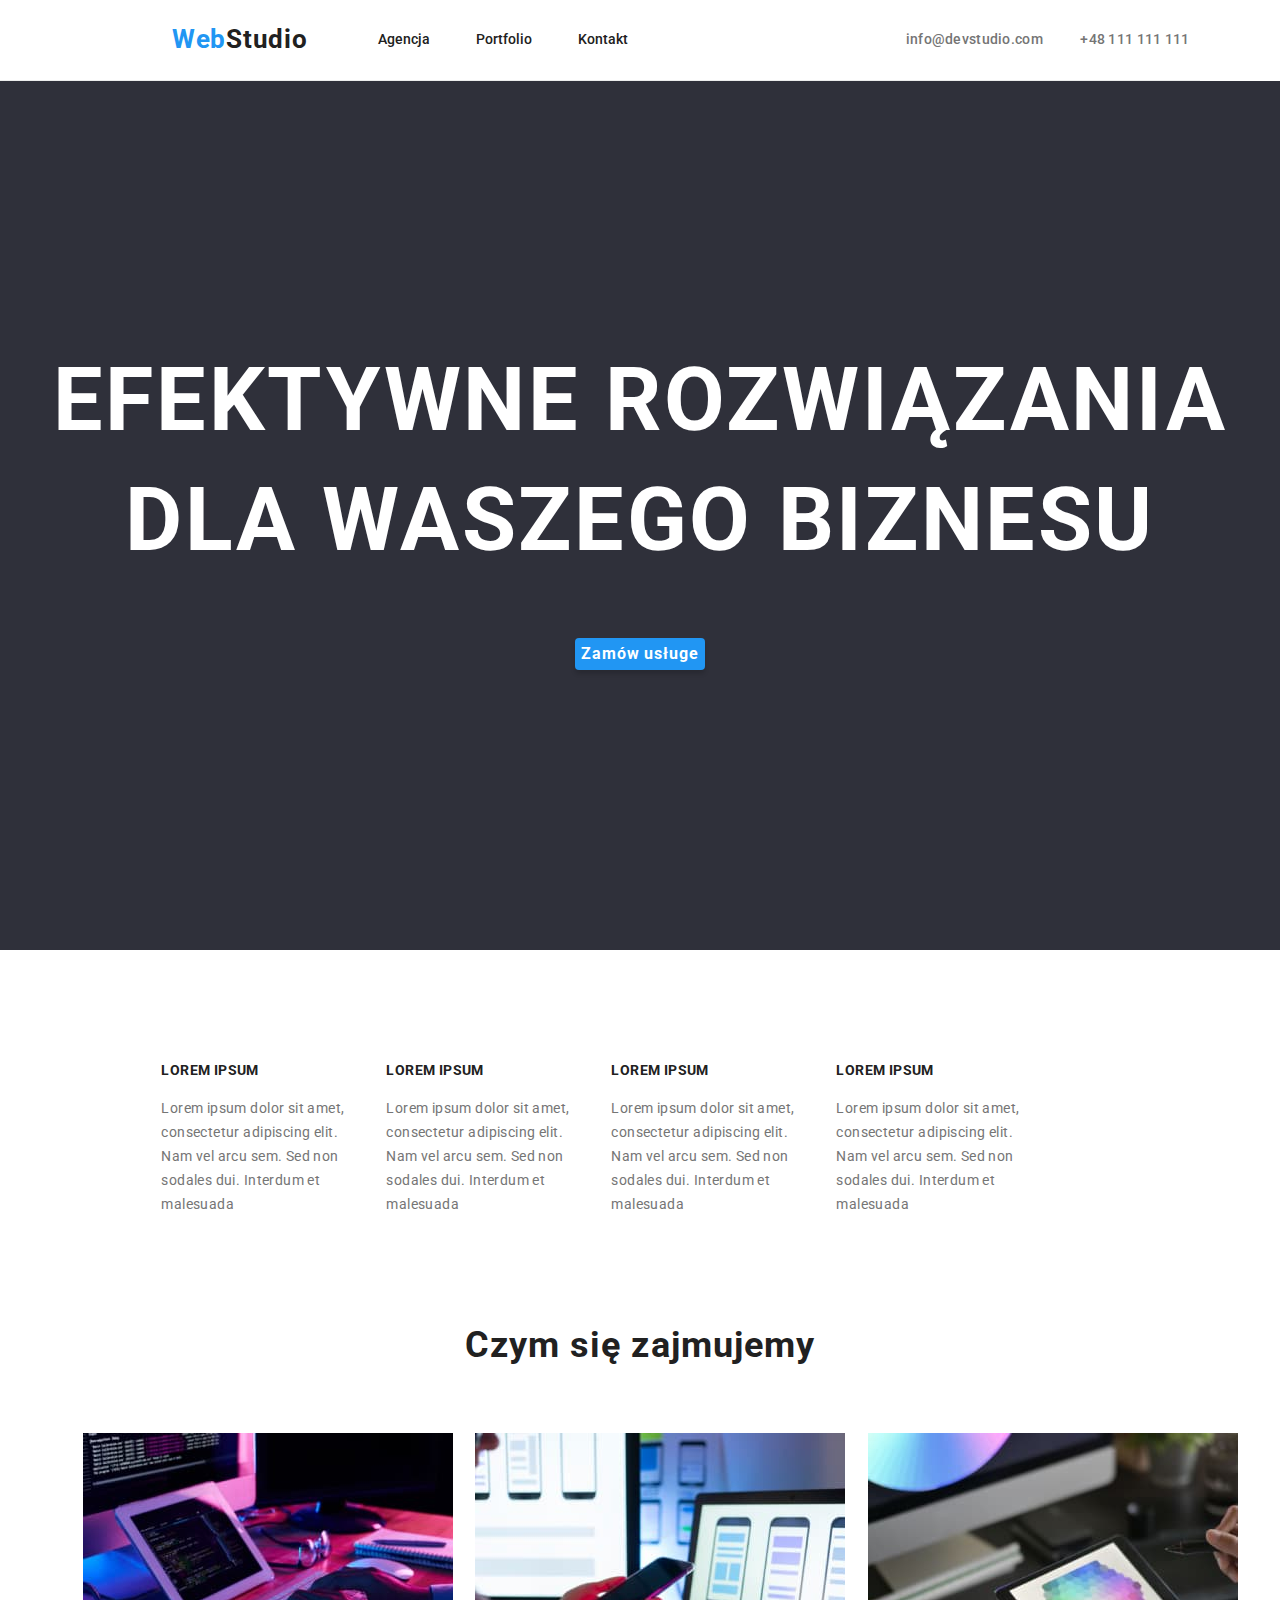
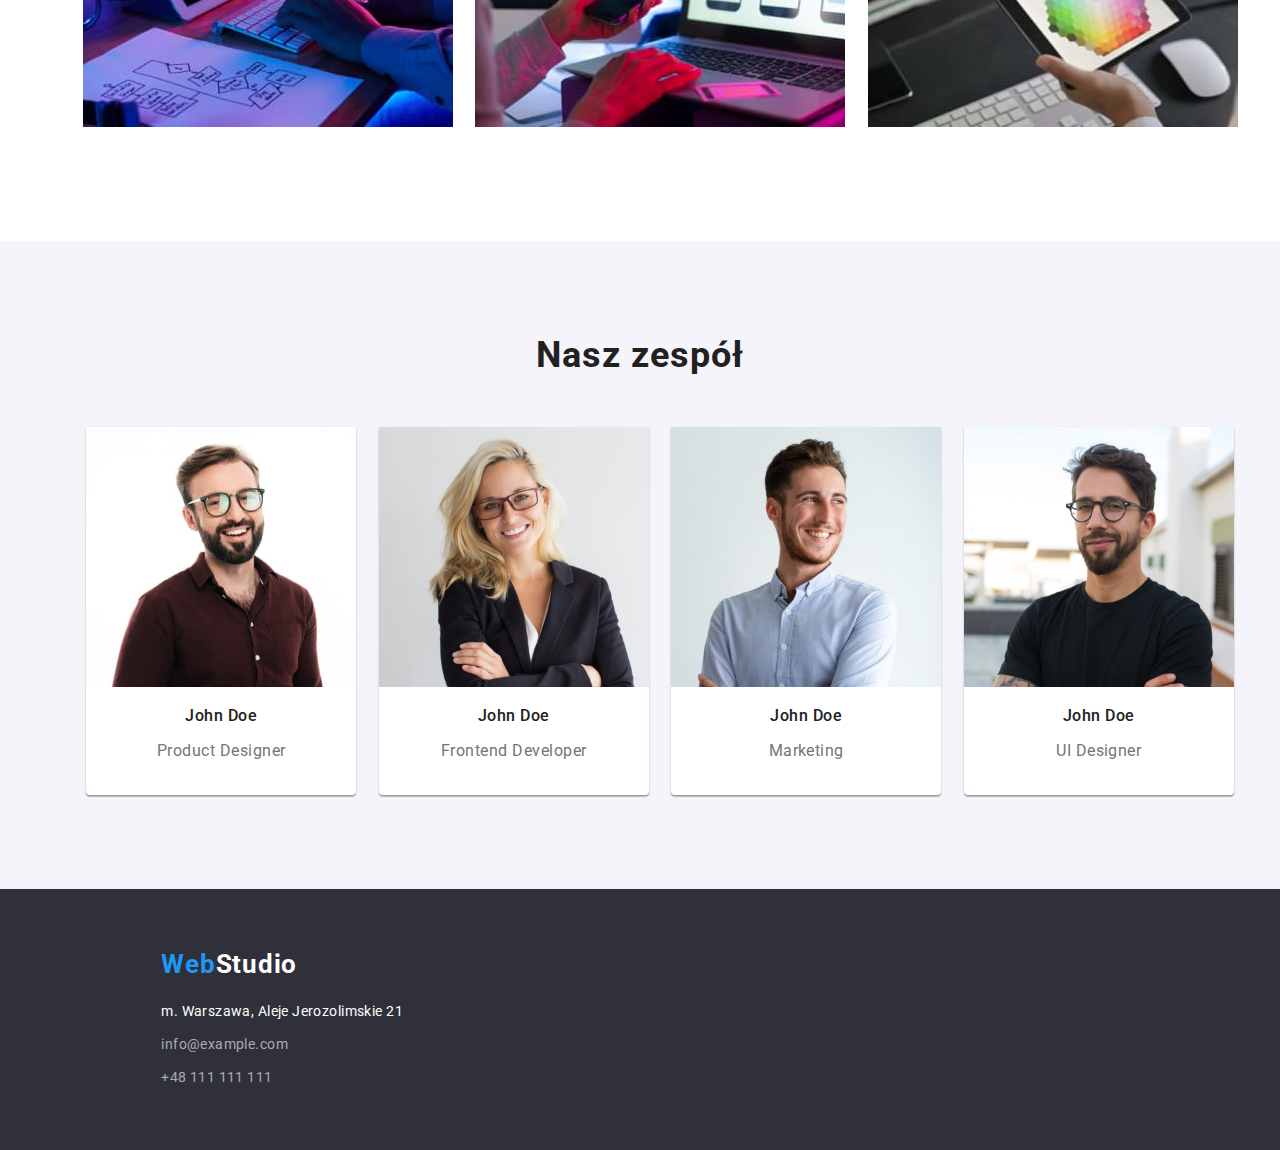
==== index.html @ 2960faa0 "Update index.html" ====
<!DOCTYPE html>
<html lang="pl-PL">

<head>
  <meta charset="utf-8" />
  <meta http-equiv="X-UA-Compatible" content="IE=edge" />
  <meta name="WebStudio" content="biuro projktowe + development" />
  <title>Studio</title>
  <link rel="stylesheet" href="https://cdnjs.cloudflare.com/ajax/libs/modern-normalize/1.1.0/modern-normalize.css" />
  <link rel="stylesheet" href="./css/styles.css" />
  <link rel="preconnect" href="https://fonts.googleapis.com" />
  <link rel="preconnect" href="https://fonts.gstatic.com" crossorigin />
  <link href="https://fonts.googleapis.com/css2?family=Raleway:wght@700&family=Roboto:wght@400;500;700;900&display=swap"
    rel="stylesheet" />
</head>

<body>
  <header class="page-header container">
    <div class="logo-container">
      <a class="header-logo-blue" href="./index.html"><span>Web</span><span class="header-logo-right">Studio</span></a>
    </div>
    <nav>
      <div class="header-links-container">
        <a class="header-links" href="agencja.html"><span>Agencja</span></a>
        <a class="header-links" href="./portfolio.html"><span>Portfolio</span></a>
        <a class="header-links" href="kontakt.html"><span>Kontakt</span></a>
      </div>
    </nav>
    <div class="header-links-contact-container">
      <a class="header-links-contact" href="mailto:info@devstudio.com"><span>info@devstudio.com</span></a>
      <a class="header-links-contact" href="tel:48111111111"><span>+48 111 111 111</span></a>
    </div>
  </header>
  <main>
    <section class="max-width">
      <div class="main-button-place">
        <h1>EFEKTYWNE ROZWIĄZANIA<br />DLA WASZEGO BIZNESU</h1>
        <button class="main-button" type="button">Zamów usługe</button>
      </div>
    </section>
    <section>
      <div class="container">
        <ul class="main-section">
          <li>
            <h4 class="main-section-headings">LOREM IPSUM</h4>
            <p class="main-section-description">
              Lorem ipsum dolor sit amet, consectetur adipiscing elit. Nam vel arcu sem. Sed non
              sodales dui. Interdum et malesuada
            </p>
          </li>
          <li>
            <h4 class="main-section-headings">LOREM IPSUM</h4>
            <p class="main-section-description">
              Lorem ipsum dolor sit amet, consectetur adipiscing elit. Nam vel arcu sem. Sed non
              sodales dui. Interdum et malesuada
            </p>
          </li>
          <li>
            <h4 class="main-section-headings">LOREM IPSUM</h4>
            <p class="main-section-description">
              Lorem ipsum dolor sit amet, consectetur adipiscing elit. Nam vel arcu sem. Sed non
              sodales dui. Interdum et malesuada
            </p>
          </li>
          <li>
            <h4 class="main-section-headings">LOREM IPSUM</h4>
            <p class="main-section-description">
              Lorem ipsum dolor sit amet, consectetur adipiscing elit. Nam vel arcu sem. Sed non
              sodales dui. Interdum et malesuada
            </p>
          </li>
        </ul>
      </div>
    </section>
    <section>
      <h3 class="what-we-do">Czym się zajmujemy</h3>
      <ul class="what-we-do-presentation">
        <li>
          <img src="./images/whatwedoone.jpg" width="370" height="294" alt="projecting and coding at the desk" />
        </li>
        <li>
          <img src="./images/whatwedotwo.jpg" width="370" height="294" alt="projecting and coding for mobile device" />
        </li>
        <li>
          <img src="./images/whatwedothree.jpg" width="370" height="294"
            alt="projecting and coding with full colour patern" />
        </li>
      </ul>
    </section>
    <section class="main-section-our-team">
      <div class="container">
        <h3 class="main-section-our-team-heading">Nasz zespół</h3>
        <ul class="main-section-our-team-list">
          <li class="our-team-member-figure">
            <figure class="no-margin">
              <img src="./images/productdesigner.jpg" width="270" height="260"
                alt="personal photo of product designer" />
              <figcaption>
                <h3 class="team-name">John Doe</h3>
                <p class="team-role">Product Designer</p>
              </figcaption>
            </figure>
          </li>
          <li class="our-team-member-figure">
            <figure class="no-margin">
              <img src="./images/frontenddeveloper.jpg" width="270" height="260"
                alt="personal photo of Fronted Developer" />
              <figcaption>
                <h3 class="team-name">John Doe</h3>
                <p class="team-role">Frontend Developer</p>
              </figcaption>
            </figure>
          </li>
          <li class="our-team-member-figure">
            <figure class="no-margin">
              <img src="./images/marketing.jpg" width="270" height="260"
                alt="personal photo of Marketing role person" />
              <figcaption>
                <h3 class="team-name">John Doe</h3>
                <p class="team-role">Marketing</p>
              </figcaption>
            </figure>
          </li>
          <li class="our-team-member-figure">
            <figure class="no-margin">
              <img src="./images/uidesigner.jpg" width="270" height="260" alt="personal photo of UI designer" />
              <figcaption>
                <h3 class="team-name">John Doe</h3>
                <p class="team-role">UI Designer</p>
              </figcaption>
            </figure>
          </li>
        </ul>
      </div>
    </section>
  </main>
  <footer class="footer">
    <div class="container">
      <a class="header-logo-blue" href="./index.html"><span>Web</span><span
          class="header-logo-right-down">Studio</span></a>
      <address>
        <ul class="footer-list">
          <li class="footer-adress">m. Warszawa, Aleje Jerozolimskie 21</li>
          <li><a class="footer-email" href="mailto:info@example.com">info@example.com</a></li>
          <li><a class="footer-tel" href="tel:48111111111">+48 111 111 111</a></li>
        </ul>
      </address>
    </div>
  </footer>
</body>

</html>
---- css/styles.css ----
:root {
    --StudioBlueColor: rgba(33, 150, 243, 1);
    --MainBlackColor: rgba(33, 33, 33, 1);
    --MainWhiteColor: rgba(255, 255, 255, 1);
    --MainGreyColor: rgba(117, 117, 117, 1);
    --BacgroundGafitColor: rgba(47, 48, 58, 1);
    --BacgroundLightGafitColor: rgba(245, 244, 250, 1);
    --FontLogoRaleway: font-family: "Raleway", sans-serif;
    --FontDefaultRoboto: font-family: "Roboto", sans-serif;
}

body {
    font-family: "Roboto", sans-serif;
    font-style: normal;
    color: var(--MainBlackColor);
    list-style: none;
}
.container {
    max-width: 1200px;
    margin: 0;
    border: 0;
}
.max-width { 
    max-width: 100%;
}
.page-header {
    box-sizing: border-box;
    display: flex;
    justify-content: center;
    border-bottom: solid 1px #ECECEC;
}
.logo-container {
    display: flex;
    padding-top: 24px;
    padding-bottom: 0px;
    padding-left: 161.25px; /* =215*0,75 */ 
    margin: 0;
    border: 0;
}
.header-logo-blue {
    font-family: var(--FontLogoRaleway);
    font-style: normal;
    font-size: 26px;
    line-height: 1.19;
    font-weight: 700;
    color: var(--StudioBlueColor);
    letter-spacing: 0.03em;
    text-decoration: none;
}

.header-logo-right {
    font-family: var(--FontLogoRaleway);
    font-style: normal;
    font-size: 26px;
    line-height: 1.19;
    font-weight: 700;
    color: var(--MainBlackColor);
    letter-spacing: 0.03em;
    text-decoration: none;
}
.header-logo-right:hover,
.header-logo-right:focus {
    color: var(--StudioBlueColor);
}
.header-links-container {
    display: flex;
    margin: 0;
    border: 0;
    padding: 32px 0px 32px 69.75px; /* =(453-215-145)=93x0,75 */
    gap: 46px  /* obliczenia odległości między elemntami: lewo=(552-433-53)=46x0,75 | prawo=(656-552-58)=46x0,75 */
}
.header-links {
    font-family: var(--FontDefaultRoboto);
    font-style: normal;
    font-size: 14px;
    font-weight: 500;
    line-height: 1.14;
    letter-spacing: 0.02;
    color: var(--MainBlackColor);
    text-decoration: none;
}
.header-links:hover,
.header-links:focus {
    color: var(--StudioBlueColor);
}

.header-links-contact-container {
    display: flex;
    margin: 0;
    border: 0;
    padding-top: 32px;
    padding-bottom: 32px;
    padding-left: 278.25px; /*1078-656-51= 371x0,75 */
    gap: 37.5px; /* =(1263-1078-135)=50x0,75 */

}
.header-portfolio {
    font-family: var(--FontDefaultRoboto);
    font-style: normal;
    font-size: 14px;
    font-weight: 500;
    line-height: 1.14;
    letter-spacing: 0.02;
    color: var(--StudioBlueColor);
    text-decoration: none;
}
.header-portfolio:hover,
.header-portfolio:focus {
    color: var(--StudioBlueColor);
}
.header-links-contact-container {
    display: flex;
}
.header-links-contact {
    font-family: var(--FontDefaultRoboto);
    font-style: normal;
    font-size: 14px;
    font-weight: 500;
    line-height: 1.14;
    color: var(--MainGreyColor);
    letter-spacing: 0.02em;
    text-decoration: none;
}
.header-links-contact:hover,
.header-links-contact:focus {
    color: var(--StudioBlueColor);
}
.main-button-place {
    background-color: var(--BacgroundGafitColor);
    color: var(--MainWhiteColor);
    font-size: 44px;
    font-weight: 900;
    line-height: 1.36;
    text-align: center;
    letter-spacing: 0.06em;
    text-transform: uppercase;
    display: flex;
    flex-direction: column;
    justify-content: center;
    align-items: center;
    padding-top: 200px;
    padding-bottom: 280px;

}
.main-button {
    color: var(--MainWhiteColor);
    font-size: 16px;
    font-weight: 700;
    line-height: 1.88;
    letter-spacing: 0.06em;
    background-color: var(--StudioBlueColor);
    text-decoration: none;
    border: 0;
    border-radius: 4px;
    box-shadow: 0px 4px 4px rgba(0, 0, 0, 0.15);
    border-radius: 4px;
    text-transform: none;
    cursor: pointer;
}
.main-button:hover,
.main-button:focus {
    color: var(--StudioBlueColor);
}
.main-section {
    display: flex;
    padding-top: 94px;
    padding-left: 161.25px;
    padding-right: 161.25px;
    gap: 22.5px;
    border: 0 auto;
    margin: 0 auto;
    justify-content: center;
}
.main-section-headings {
    font-size: 14px;
    font-weight: 700;
    line-height: 1.14;
    letter-spacing: 0.03em;
    display: flex;

}
.main-section-description {
    color: var(--MainGreyColor);
    font-size: 14px;
    font-weight: 400;
    line-height: 1.71;
    letter-spacing: 0.03em;
}

.main-section,
.portfolio-button-list,
.portfolio-main-section,
.what-we-do-presentation,
.main-section-our-team-list {
    list-style: none;
}
.portfolio-main-section-figure {
    display: flex;
    justify-content: center;
    margin: 0 auto;
    background-color: var(--MainWhiteColor);
    width: 370px;
    height: 404px;
    text-align: center;
    align-items: start;
    border: stil 1px rgba(238, 238, 238, 1);
}
.main-section-our-team {
    display: flex;
    margin: 0 auto;
    width: 100%;
    background-color: var(--BacgroundLightGafitColor);
    justify-content: center;
}
.main-section-our-team-heading,
.what-we-do {
    font-weight: 700;
    font-size: 36px;
    line-height: 1.16;
    letter-spacing: 0.03em;
    text-align: center;
    padding-bottom: 50px;
    padding-top: 94px;
    margin: 0 auto;
}
.main-section-our-team-list {
    display: flex;
    gap: 22.5px;
    justify-content: center;
    margin: 0 auto;
    padding-bottom: 94px;
}
.our-team-member-figure {
    display: flex;
    justify-content: center;
    margin: 0 auto;
    background-color: var(--MainWhiteColor);
    width: 270px;
    height: 368px;
    border-bottom-left-radius: 4px;
    border-bottom-right-radius: 4px;
    text-align: center;
    align-items: start;
    box-shadow: 0px 1px 3px rgba(0, 0, 0, 0.12), 0px 1px 1px rgba(0, 0, 0, 0.14),
    0px 2px 1px rgba(0, 0, 0, 0.2);
}
.what-we-do {
    text-align: center;
    margin: 0 auto;
}
.what-we-do-presentation {
    display: flex;
    justify-content: center;
    gap: 22.5px;
    padding-bottom: 94px;
}
.team-name {
    font-size: 16px;
    font-weight: 500;
    line-height: 1.18;
    letter-spacing: 00.03em;
}

.team-role {
    font-size: 16px;
    font-weight: 400;
    line-height: 1.18;
    letter-spacing: 00.03em;
    color: var(--MainGreyColor);
}
.no-margin {
    margin: 0px auto;
}

.footer {
    display: flex;
    background-color: var(--BacgroundGafitColor);
    font-style: normal;
    padding: 60px 0 60px 161.25px;
}
.footer-list {
    display: flex;
    flex-direction: column;
    list-style: none;
    margin: 0;
    border: 0;
    padding-left: 0;
    gap: 9px;
}

.header-logo-right-down {
    font-family: var(--FontLogoRaleway);
    font-style: normal;
    font-size: 26px;
    font-weight: 700;
    line-height: 1.19;
    color: var(--MainWhiteColor);
    letter-spacing: 0.03em;
    text-decoration: none;
}
.header-logo-right-down:hover,
.header-logo-right-down:focus {
    color: var(--StudioBlueColor);
}

.footer-adress {
    font-family: var(--FontDefaultRoboto);
    font-style: normal;
    font-weight: 400;
    font-size: 14px;
    line-height: 1.71;
    letter-spacing: 00.03em;
    color: var(--MainWhiteColor);
    text-decoration: none;
    padding-top: 20px;
}

.footer-email {
    font-family: var(--FontDefaultRoboto);
    font-style: normal;
    font-weight: 400;
    font-size: 14px;
    letter-spacing: 00.03em;
    line-height: 1.71;
    color: rgba(255, 255, 255, 0.6);
    text-decoration: none;
}

.footer-email:hover,
.footer-email:focus {
    color: var(--StudioBlueColor);
}

.footer-email-portfolio-underline {
   font-family: var(--FontDefaultRoboto);
    font-style: normal;
    font-weight: 400;
    font-size: 14px;
    letter-spacing: 00.03em;
    line-height: 1.71;
    color: rgba(255, 255, 255, 0.6);
    text-decoration: underline 
}

.footer-email-portfolio-underline:hover,
.footer-email-portfolio-underline:focus {
    color: var(--StudioBlueColor);
}
.footer-tel {
    font-family: var(--FontDefaultRoboto);
    font-style: normal;
    font-weight: 400;
    font-size: 14px;
    line-height: 1.71;
    letter-spacing: 00.03em;
    color: rgba(255, 255, 255, 0.6);
    text-decoration: none;
}

.footer-tel:hover,
.footer-tel:focus {
    color: var(--StudioBlueColor);
}
.portfolio-button-list{
    display: flex;
    justify-content: center;
    margin: 0 auto;
    border: 0 auto;
    gap: 6px; /* = 8 x 0,75 */
    padding: 94px 388.5px 50px 382.5px;
    /* padding-top: 94px;
    padding-right: 388.5px; = 518 x 0,75
    padding-left: 382.5px; = 510 x 0,75 */
}
.portfolio-button {
    color: var(--MainBlackColor);
    font-size: 16px;
    font-weight: 500;
    line-height: 1.62;
    letter-spacing: 0.03em;
    background-color: var(--BacgroundLightGafitColor);
    border: 0;
    border-radius: 4px;
    text-decoration: none;
    border-radius: 4px;
    text-transform: none;
    text-align: center;
    cursor: pointer;
}
.portfolio-button:hover,
.portfolio-button:focus {
    color: var(--MainWhiteColor);
    background-color: var(--StudioBlueColor);
    box-shadow: 0px 3px 1px rgba(0, 0, 0, 0.1), 0px 1px 2px rgba(0, 0, 0, 0.08), 0px 2px 2px rgba(0, 0, 0, 0.12);
}

.portfolio-h-title {
    font-weight: 700;
    font-size: 18px;
    line-height: 2.0;
    letter-spacing: 0.06em;
}

.portfolio-description {
    color: var(--MainGreyColor);
    font-weight: 400;
    font-size: 16px;
    line-height: 1.88;
    letter-spacing: 00.03em;
}
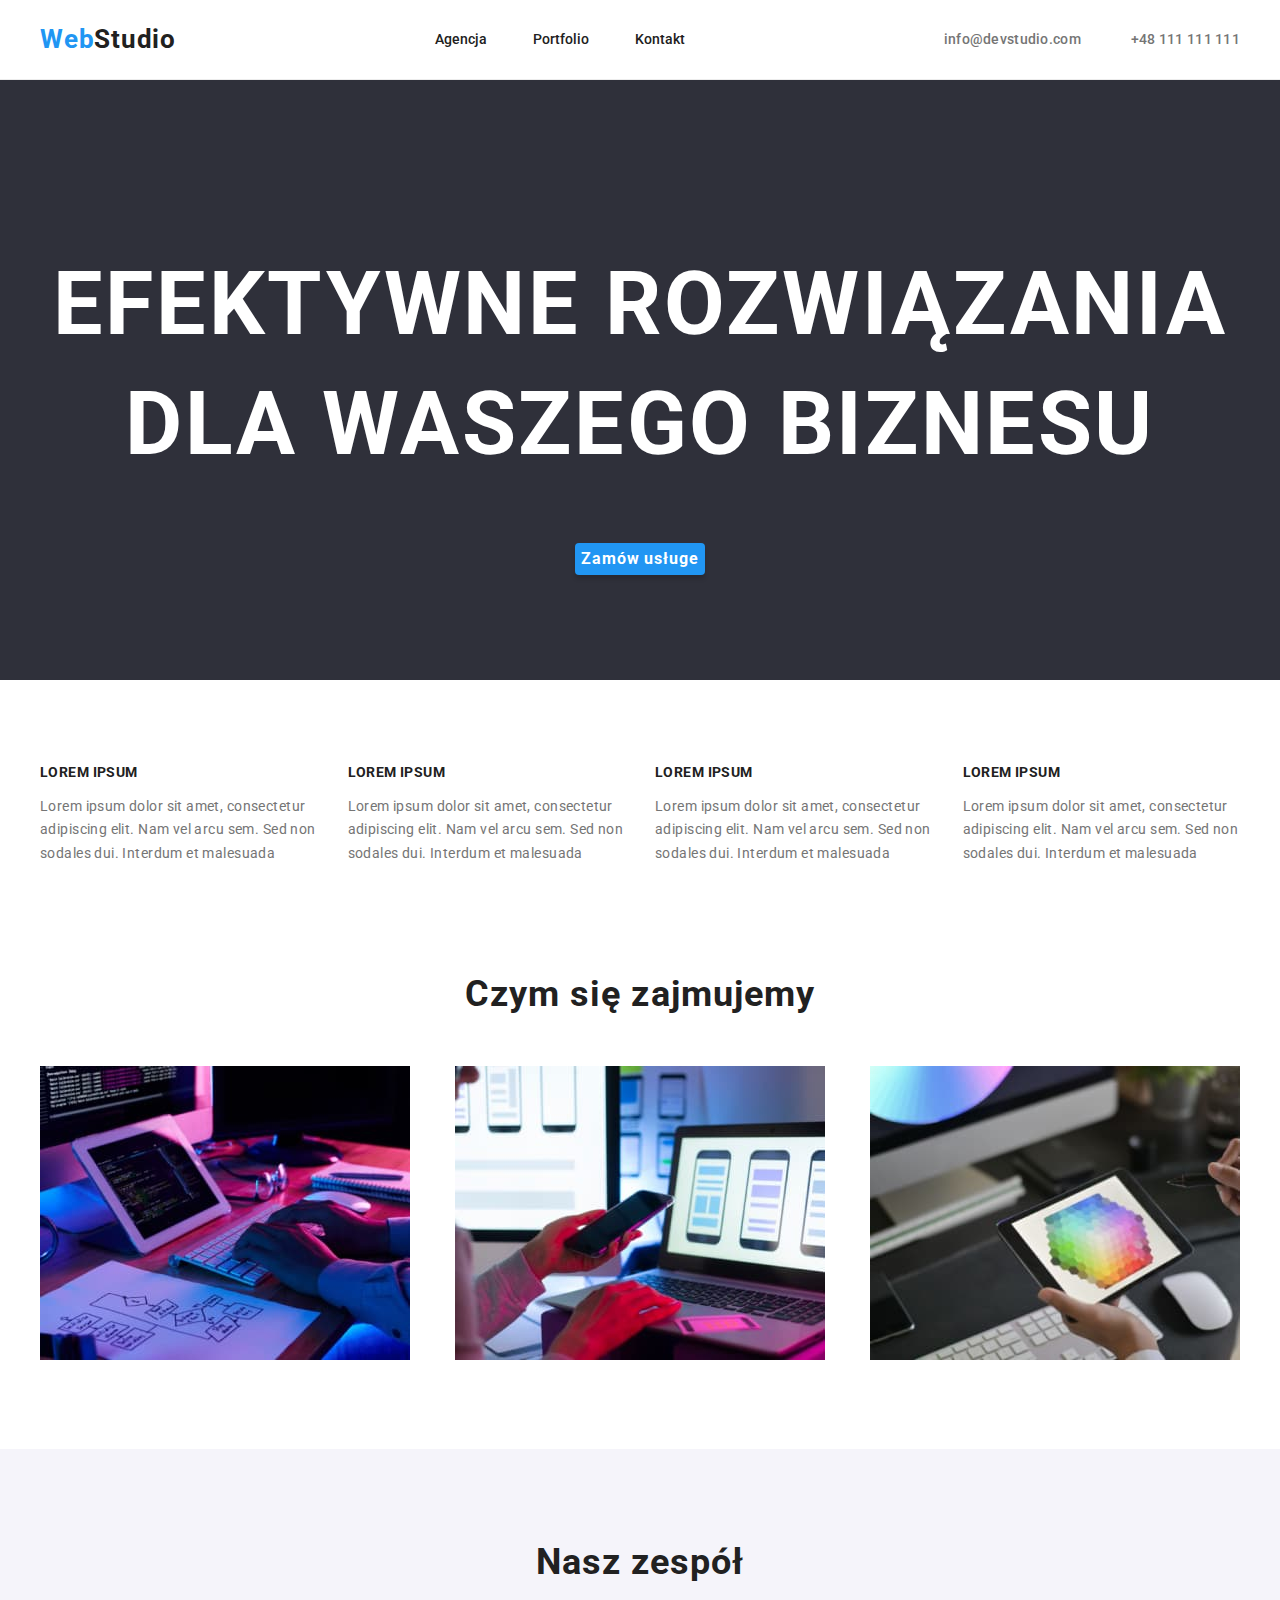
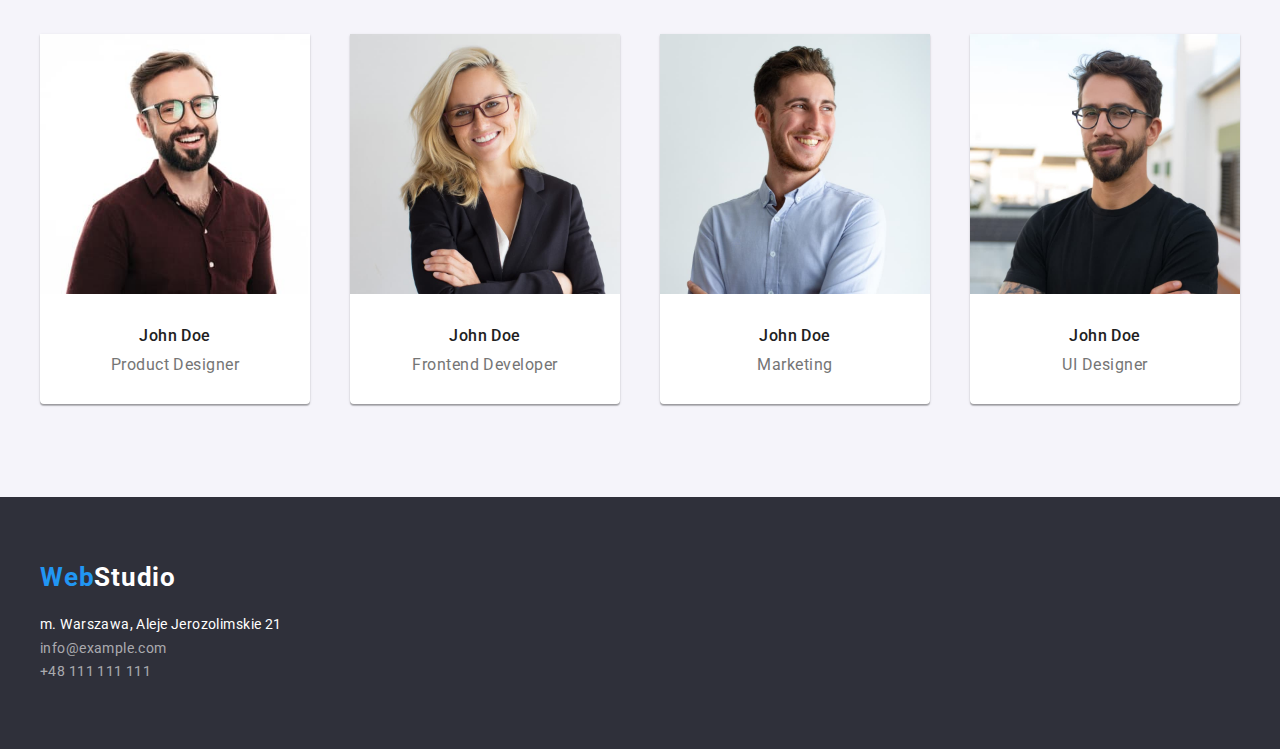
==== commit 53cdca4b: "Update index.html" ====
--- a/index.html
+++ b/index.html
@@ -15,7 +15,8 @@
 </head>
 
 <body>
-  <header class="page-header container">
+  <header class="page-header">
+    <div class="class1 container">
     <div class="logo-container">
       <a class="header-logo-blue" href="./index.html"><span>Web</span><span class="header-logo-right">Studio</span></a>
     </div>
@@ -30,16 +31,18 @@
       <a class="header-links-contact" href="mailto:info@devstudio.com"><span>info@devstudio.com</span></a>
       <a class="header-links-contact" href="tel:48111111111"><span>+48 111 111 111</span></a>
     </div>
+    </div>
   </header>
   <main>
-    <section class="max-width">
+    <section>
       <div class="main-button-place">
         <h1>EFEKTYWNE ROZWIĄZANIA<br />DLA WASZEGO BIZNESU</h1>
         <button class="main-button" type="button">Zamów usługe</button>
       </div>
     </section>
-    <section>
-      <div class="container">
+    <section class="container">
+      <div class="class3">
+      <div class="class2">
         <ul class="main-section">
           <li>
             <h4 class="main-section-headings">LOREM IPSUM</h4>
@@ -71,9 +74,11 @@
           </li>
         </ul>
       </div>
-    </section>
-    <section>
+      <div class="gap50">
+      <div>
       <h3 class="what-we-do">Czym się zajmujemy</h3>
+      </div>
+      <div>
       <ul class="what-we-do-presentation">
         <li>
           <img src="./images/whatwedoone.jpg" width="370" height="294" alt="projecting and coding at the desk" />
@@ -86,16 +91,22 @@
             alt="projecting and coding with full colour patern" />
         </li>
       </ul>
+      </div>
+      </div>
+      </div>
     </section>
     <section class="main-section-our-team">
-      <div class="container">
+      <div class="container gap50">
+        <div>
         <h3 class="main-section-our-team-heading">Nasz zespół</h3>
+        </div>
+        <div>
         <ul class="main-section-our-team-list">
           <li class="our-team-member-figure">
             <figure class="no-margin">
               <img src="./images/productdesigner.jpg" width="270" height="260"
                 alt="personal photo of product designer" />
-              <figcaption>
+              <figcaption class="class5">
                 <h3 class="team-name">John Doe</h3>
                 <p class="team-role">Product Designer</p>
               </figcaption>
@@ -105,7 +116,7 @@
             <figure class="no-margin">
               <img src="./images/frontenddeveloper.jpg" width="270" height="260"
                 alt="personal photo of Fronted Developer" />
-              <figcaption>
+              <figcaption class="class5">
                 <h3 class="team-name">John Doe</h3>
                 <p class="team-role">Frontend Developer</p>
               </figcaption>
@@ -115,7 +126,7 @@
             <figure class="no-margin">
               <img src="./images/marketing.jpg" width="270" height="260"
                 alt="personal photo of Marketing role person" />
-              <figcaption>
+              <figcaption class="class5">
                 <h3 class="team-name">John Doe</h3>
                 <p class="team-role">Marketing</p>
               </figcaption>
@@ -124,26 +135,31 @@
           <li class="our-team-member-figure">
             <figure class="no-margin">
               <img src="./images/uidesigner.jpg" width="270" height="260" alt="personal photo of UI designer" />
-              <figcaption>
+              <figcaption class="class5">
                 <h3 class="team-name">John Doe</h3>
                 <p class="team-role">UI Designer</p>
               </figcaption>
             </figure>
           </li>
         </ul>
-      </div>
+        </div>
+        </div>
     </section>
   </main>
   <footer class="footer">
-    <div class="container">
+    <div class="gap20 container">
+      <div>
       <a class="header-logo-blue" href="./index.html"><span>Web</span><span
           class="header-logo-right-down">Studio</span></a>
-      <address>
+      </div>
+      <div>
+          <address class="class4">
         <ul class="footer-list">
           <li class="footer-adress">m. Warszawa, Aleje Jerozolimskie 21</li>
           <li><a class="footer-email" href="mailto:info@example.com">info@example.com</a></li>
           <li><a class="footer-tel" href="tel:48111111111">+48 111 111 111</a></li>
         </ul>
+        </div>
       </address>
     </div>
   </footer>
--- a/css/styles.css
+++ b/css/styles.css
@@ -17,25 +17,25 @@
 }
 .container {
     max-width: 1200px;
-    margin: 0;
-    border: 0;
-}
-.max-width { 
-    max-width: 100%;
+    width: 100%;
+    margin: 0 auto;
+    border: 0 auto;
+}
+.class1 {
+    display: flex;
+    justify-content: space-between;
 }
 .page-header {
     box-sizing: border-box;
     display: flex;
+    height: 80px;
+    max-height: 100%;
     justify-content: center;
     border-bottom: solid 1px #ECECEC;
 }
 .logo-container {
     display: flex;
-    padding-top: 24px;
-    padding-bottom: 0px;
-    padding-left: 161.25px; /* =215*0,75 */ 
-    margin: 0;
-    border: 0;
+    align-items: center;
 }
 .header-logo-blue {
     font-family: var(--FontLogoRaleway);
@@ -64,10 +64,12 @@
 }
 .header-links-container {
     display: flex;
+    align-items: center;
+    height: 80px;
+    max-height: 100%;
     margin: 0;
     border: 0;
-    padding: 32px 0px 32px 69.75px; /* =(453-215-145)=93x0,75 */
-    gap: 46px  /* obliczenia odległości między elemntami: lewo=(552-433-53)=46x0,75 | prawo=(656-552-58)=46x0,75 */
+    gap: 46px
 }
 .header-links {
     font-family: var(--FontDefaultRoboto);
@@ -88,11 +90,8 @@
     display: flex;
     margin: 0;
     border: 0;
-    padding-top: 32px;
-    padding-bottom: 32px;
-    padding-left: 278.25px; /*1078-656-51= 371x0,75 */
-    gap: 37.5px; /* =(1263-1078-135)=50x0,75 */
-
+    gap: 50px;
+    align-items: center;
 }
 .header-portfolio {
     font-family: var(--FontDefaultRoboto);
@@ -136,11 +135,10 @@
     text-transform: uppercase;
     display: flex;
     flex-direction: column;
-    justify-content: center;
-    align-items: center;
-    padding-top: 200px;
-    padding-bottom: 280px;
-
+    align-items: center;
+    justify-content: center;
+    height: 600px;
+    max-height: 100%;
 }
 .main-button {
     color: var(--MainWhiteColor);
@@ -161,22 +159,32 @@
 .main-button:focus {
     color: var(--StudioBlueColor);
 }
+.class2 {
+    margin: 0 auto;
+}
+.class3 {
+    display: flex;
+    flex-direction: column;
+    height: 769px;
+    max-height: 100%;
+    justify-content: center;
+    gap: 94px;
+}
 .main-section {
     display: flex;
-    padding-top: 94px;
-    padding-left: 161.25px;
-    padding-right: 161.25px;
-    gap: 22.5px;
+    align-items: center;
+    margin: 0 auto;
     border: 0 auto;
-    margin: 0 auto;
-    justify-content: center;
+    padding-left: 0px;
+    gap: 30px;
 }
 .main-section-headings {
     font-size: 14px;
     font-weight: 700;
     line-height: 1.14;
     letter-spacing: 0.03em;
-    display: flex;
+    margin: 0 auto;
+    border: 0 auto;
 
 }
 .main-section-description {
@@ -194,23 +202,30 @@
 .main-section-our-team-list {
     list-style: none;
 }
-.portfolio-main-section-figure {
-    display: flex;
-    justify-content: center;
-    margin: 0 auto;
-    background-color: var(--MainWhiteColor);
-    width: 370px;
-    height: 404px;
+
+.main-section-our-team {
+    display: flex;
+    flex-direction: column;
+    background-color: var(--BacgroundLightGafitColor);
+    height: 648px;
+    max-height: 100%;
+    justify-content: center;
+}
+.gap50 {
+    display: flex;
+    flex-direction: column;
+    gap: 50px;
+}
+.what-we-do {
     text-align: center;
-    align-items: start;
-    border: stil 1px rgba(238, 238, 238, 1);
-}
-.main-section-our-team {
-    display: flex;
-    margin: 0 auto;
-    width: 100%;
-    background-color: var(--BacgroundLightGafitColor);
-    justify-content: center;
+    margin: 0 auto;
+}
+.what-we-do-presentation {
+    display: flex;
+    align-items: center;
+    justify-content: space-between;
+    padding: 0;
+    margin: 0;
 }
 .main-section-our-team-heading,
 .what-we-do {
@@ -219,46 +234,40 @@
     line-height: 1.16;
     letter-spacing: 0.03em;
     text-align: center;
-    padding-bottom: 50px;
-    padding-top: 94px;
     margin: 0 auto;
 }
 .main-section-our-team-list {
     display: flex;
-    gap: 22.5px;
-    justify-content: center;
-    margin: 0 auto;
-    padding-bottom: 94px;
+    margin: 0 auto;
+    align-items: center;
+    padding: 0;
+    justify-content: space-between;
 }
 .our-team-member-figure {
     display: flex;
-    justify-content: center;
-    margin: 0 auto;
+    flex-direction: column;
+    margin: 0;
     background-color: var(--MainWhiteColor);
-    width: 270px;
-    height: 368px;
     border-bottom-left-radius: 4px;
     border-bottom-right-radius: 4px;
-    text-align: center;
-    align-items: start;
     box-shadow: 0px 1px 3px rgba(0, 0, 0, 0.12), 0px 1px 1px rgba(0, 0, 0, 0.14),
     0px 2px 1px rgba(0, 0, 0, 0.2);
 }
-.what-we-do {
-    text-align: center;
-    margin: 0 auto;
-}
-.what-we-do-presentation {
-    display: flex;
-    justify-content: center;
-    gap: 22.5px;
-    padding-bottom: 94px;
+.class5 {
+    display: flex;
+    flex-direction: column;
+    align-items: center;
+    justify-content: center;
+    gap: 10px;
+    height: 105px;
+    max-height: 100%;
 }
 .team-name {
     font-size: 16px;
     font-weight: 500;
     line-height: 1.18;
     letter-spacing: 00.03em;
+    margin: 0;
 }
 
 .team-role {
@@ -267,16 +276,26 @@
     line-height: 1.18;
     letter-spacing: 00.03em;
     color: var(--MainGreyColor);
+    margin: 0;
 }
 .no-margin {
     margin: 0px auto;
 }
-
 .footer {
-    display: flex;
     background-color: var(--BacgroundGafitColor);
     font-style: normal;
-    padding: 60px 0 60px 161.25px;
+    height: 252px;
+    display: flex;
+    align-items: center;
+}
+.gap20 {
+    display: flex;
+    flex-direction: column;
+    gap: 20px;
+}
+.class4 {
+    display: flex;
+
 }
 .footer-list {
     display: flex;
@@ -285,9 +304,9 @@
     margin: 0;
     border: 0;
     padding-left: 0;
-    gap: 9px;
-}
-
+    justify-content: space-between;
+    
+}
 .header-logo-right-down {
     font-family: var(--FontLogoRaleway);
     font-style: normal;
@@ -312,7 +331,6 @@
     letter-spacing: 00.03em;
     color: var(--MainWhiteColor);
     text-decoration: none;
-    padding-top: 20px;
 }
 
 .footer-email {
@@ -393,18 +411,47 @@
     background-color: var(--StudioBlueColor);
     box-shadow: 0px 3px 1px rgba(0, 0, 0, 0.1), 0px 1px 2px rgba(0, 0, 0, 0.08), 0px 2px 2px rgba(0, 0, 0, 0.12);
 }
+.portfolio-main-section{
+    display: flex;
+    height: 100%;
+    max-width: 100%;
+    flex-wrap: wrap;
+    gap: 30px;
+
+}
+.portfolio-elements {
+    flex-basis: calc((100% - 2 * 30px) / 3);
+    background-color: var(--MainWhiteColor)
+}
 
 .portfolio-h-title {
+    display: flex;
+    flex-direction: row;
     font-weight: 700;
     font-size: 18px;
     line-height: 2.0;
     letter-spacing: 0.06em;
+    justify-content: center;
+    padding-top: 20px;
+    padding-bottom: 4px;
+    margin: 0 auto;
 }
 
 .portfolio-description {
+    display: flex;
+    flex-direction: row;
     color: var(--MainGreyColor);
     font-weight: 400;
     font-size: 16px;
     line-height: 1.88;
     letter-spacing: 00.03em;
+    justify-content: center;
+    padding-bottom: 20px;
+    margin: 0 auto;
+}
+.portfolio-element-border{
+    
+    border-right: solid 1px rgba(238, 238, 238, 1);
+    border-bottom: solid 1px rgba(238, 238, 238, 1);
+    border-left: solid 1px rgba(238, 238, 238, 1);
 }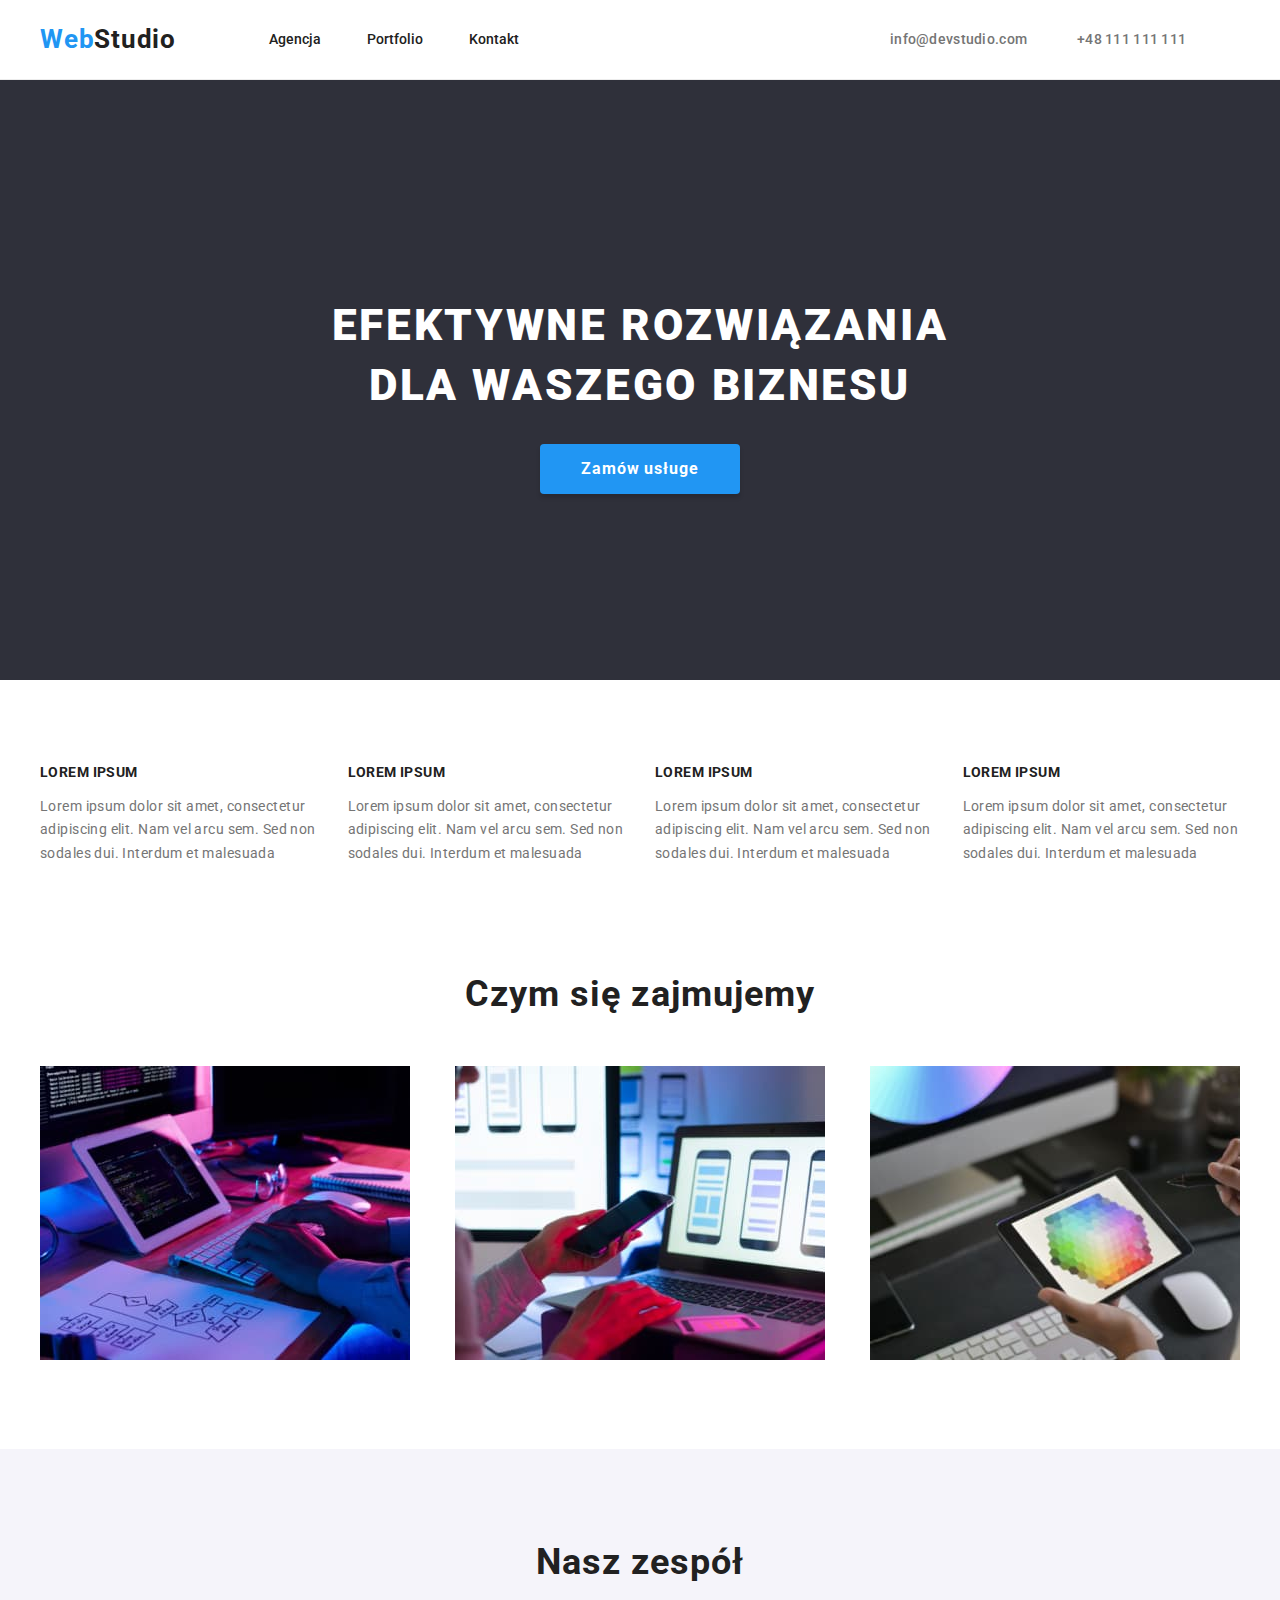
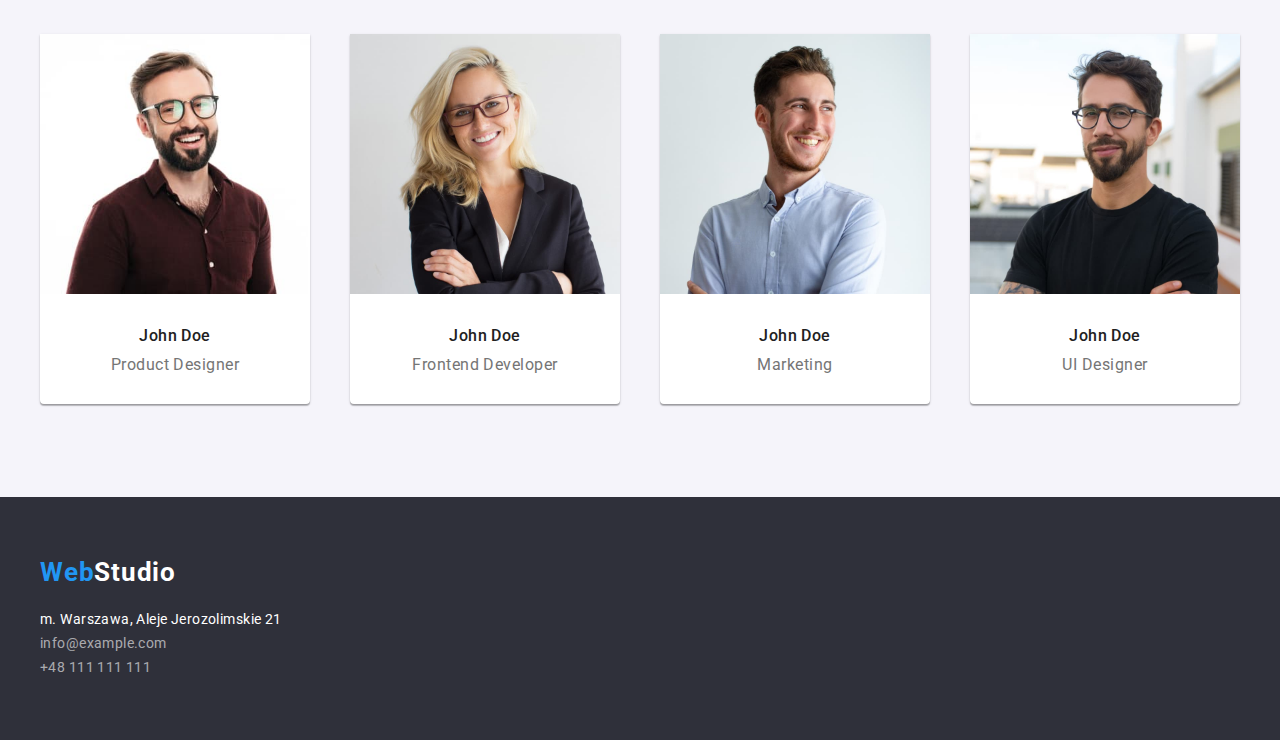
==== commit fb49354b: "index" ====
--- a/index.html
+++ b/index.html
@@ -20,6 +20,7 @@
     <div class="logo-container">
       <a class="header-logo-blue" href="./index.html"><span>Web</span><span class="header-logo-right">Studio</span></a>
     </div>
+    <div class="class6">
     <nav>
       <div class="header-links-container">
         <a class="header-links" href="agencja.html"><span>Agencja</span></a>
@@ -30,6 +31,7 @@
     <div class="header-links-contact-container">
       <a class="header-links-contact" href="mailto:info@devstudio.com"><span>info@devstudio.com</span></a>
       <a class="header-links-contact" href="tel:48111111111"><span>+48 111 111 111</span></a>
+    </div>
     </div>
     </div>
   </header>
--- a/css/styles.css
+++ b/css/styles.css
@@ -23,14 +23,17 @@
 }
 .class1 {
     display: flex;
-    justify-content: space-between;
+    gap: 93px;
+}
+.class6 {
+    display: flex;
+    gap: 371px;
 }
 .page-header {
     box-sizing: border-box;
     display: flex;
     height: 80px;
     max-height: 100%;
-    justify-content: center;
     border-bottom: solid 1px #ECECEC;
 }
 .logo-container {
@@ -126,19 +129,23 @@
 }
 .main-button-place {
     background-color: var(--BacgroundGafitColor);
-    color: var(--MainWhiteColor);
-    font-size: 44px;
-    font-weight: 900;
-    line-height: 1.36;
-    text-align: center;
-    letter-spacing: 0.06em;
-    text-transform: uppercase;
     display: flex;
     flex-direction: column;
     align-items: center;
     justify-content: center;
     height: 600px;
     max-height: 100%;
+    margin: 0;
+}
+h1 {
+color: var(--MainWhiteColor);
+font-style: normal;
+font-weight: 900;
+font-size: 44px;
+line-height: 60px;
+text-align: center;
+letter-spacing: 0.06em;
+text-transform: uppercase;
 }
 .main-button {
     color: var(--MainWhiteColor);
@@ -148,6 +155,8 @@
     letter-spacing: 0.06em;
     background-color: var(--StudioBlueColor);
     text-decoration: none;
+    width: 200px;
+    height: 50px;
     border: 0;
     border-radius: 4px;
     box-shadow: 0px 4px 4px rgba(0, 0, 0, 0.15);
@@ -284,9 +293,10 @@
 .footer {
     background-color: var(--BacgroundGafitColor);
     font-style: normal;
-    height: 252px;
-    display: flex;
-    align-items: center;
+    display: flex;
+    align-items: center;
+    padding-top: 60px;
+    padding-bottom: 60px;
 }
 .gap20 {
     display: flex;
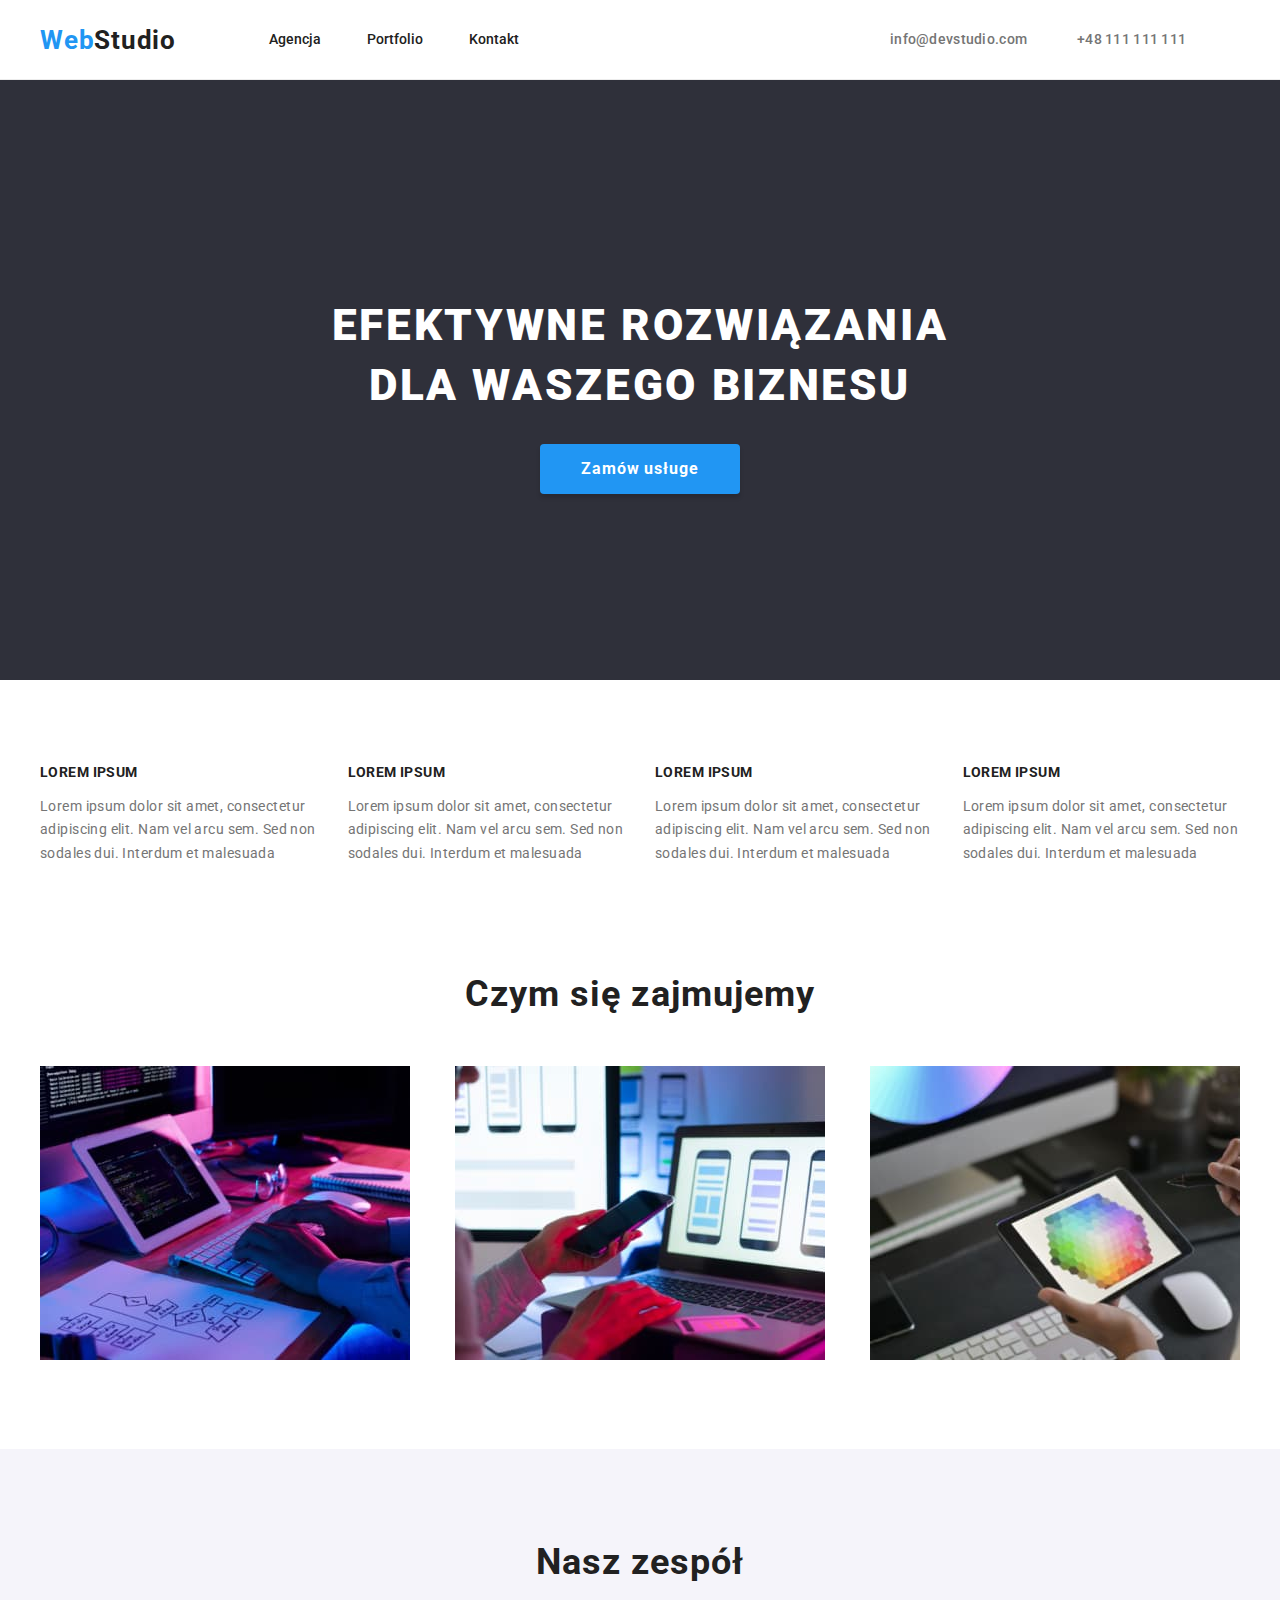
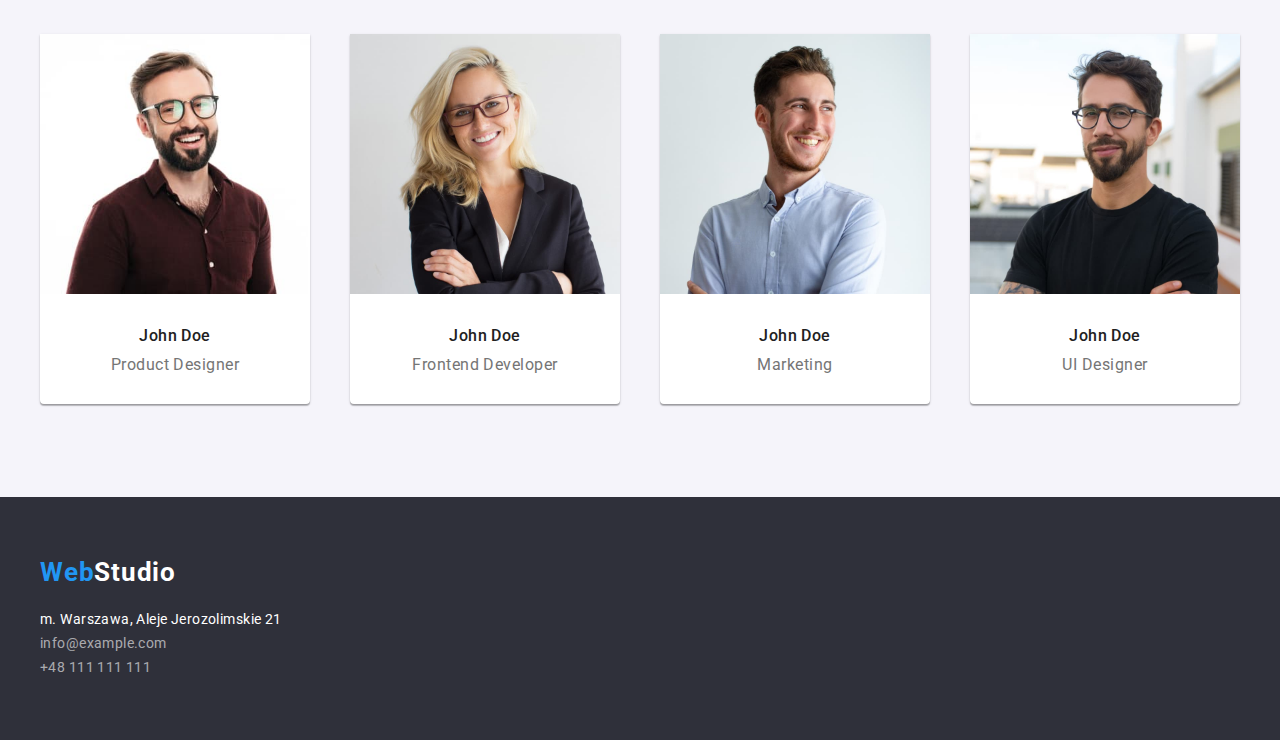
==== commit ab48c21d: "index" ====
--- a/index.html
+++ b/index.html
@@ -15,24 +15,25 @@
 </head>
 
 <body>
-  <header class="page-header">
+  <header class="page-header center">
     <div class="class1 container">
-    <div class="logo-container">
-      <a class="header-logo-blue" href="./index.html"><span>Web</span><span class="header-logo-right">Studio</span></a>
-    </div>
-    <div class="class6">
-    <nav>
-      <div class="header-links-container">
-        <a class="header-links" href="agencja.html"><span>Agencja</span></a>
-        <a class="header-links" href="./portfolio.html"><span>Portfolio</span></a>
-        <a class="header-links" href="kontakt.html"><span>Kontakt</span></a>
+      <div class="logo-container">
+        <a class="header-logo-blue" href="./index.html"><span>Web</span><span
+            class="header-logo-right">Studio</span></a>
       </div>
-    </nav>
-    <div class="header-links-contact-container">
-      <a class="header-links-contact" href="mailto:info@devstudio.com"><span>info@devstudio.com</span></a>
-      <a class="header-links-contact" href="tel:48111111111"><span>+48 111 111 111</span></a>
-    </div>
-    </div>
+      <div class="class6">
+        <nav>
+          <div class="header-links-container">
+            <a class="header-links" href="agencja.html"><span>Agencja</span></a>
+            <a class="header-links" href="./portfolio.html"><span>Portfolio</span></a>
+            <a class="header-links" href="kontakt.html"><span>Kontakt</span></a>
+          </div>
+        </nav>
+        <div class="header-links-contact-container">
+          <a class="header-links-contact" href="mailto:info@devstudio.com"><span>info@devstudio.com</span></a>
+          <a class="header-links-contact" href="tel:48111111111"><span>+48 111 111 111</span></a>
+        </div>
+      </div>
     </div>
   </header>
   <main>
@@ -42,126 +43,127 @@
         <button class="main-button" type="button">Zamów usługe</button>
       </div>
     </section>
-    <section class="container">
-      <div class="class3">
-      <div class="class2">
-        <ul class="main-section">
-          <li>
-            <h4 class="main-section-headings">LOREM IPSUM</h4>
-            <p class="main-section-description">
-              Lorem ipsum dolor sit amet, consectetur adipiscing elit. Nam vel arcu sem. Sed non
-              sodales dui. Interdum et malesuada
-            </p>
-          </li>
-          <li>
-            <h4 class="main-section-headings">LOREM IPSUM</h4>
-            <p class="main-section-description">
-              Lorem ipsum dolor sit amet, consectetur adipiscing elit. Nam vel arcu sem. Sed non
-              sodales dui. Interdum et malesuada
-            </p>
-          </li>
-          <li>
-            <h4 class="main-section-headings">LOREM IPSUM</h4>
-            <p class="main-section-description">
-              Lorem ipsum dolor sit amet, consectetur adipiscing elit. Nam vel arcu sem. Sed non
-              sodales dui. Interdum et malesuada
-            </p>
-          </li>
-          <li>
-            <h4 class="main-section-headings">LOREM IPSUM</h4>
-            <p class="main-section-description">
-              Lorem ipsum dolor sit amet, consectetur adipiscing elit. Nam vel arcu sem. Sed non
-              sodales dui. Interdum et malesuada
-            </p>
-          </li>
-        </ul>
-      </div>
-      <div class="gap50">
-      <div>
-      <h3 class="what-we-do">Czym się zajmujemy</h3>
-      </div>
-      <div>
-      <ul class="what-we-do-presentation">
-        <li>
-          <img src="./images/whatwedoone.jpg" width="370" height="294" alt="projecting and coding at the desk" />
-        </li>
-        <li>
-          <img src="./images/whatwedotwo.jpg" width="370" height="294" alt="projecting and coding for mobile device" />
-        </li>
-        <li>
-          <img src="./images/whatwedothree.jpg" width="370" height="294"
-            alt="projecting and coding with full colour patern" />
-        </li>
-      </ul>
-      </div>
-      </div>
+    <section class="center">
+      <div class="class3 container">
+        <div class="class2">
+          <ul class="main-section">
+            <li>
+              <h4 class="main-section-headings">LOREM IPSUM</h4>
+              <p class="main-section-description">
+                Lorem ipsum dolor sit amet, consectetur adipiscing elit. Nam vel arcu sem. Sed non
+                sodales dui. Interdum et malesuada
+              </p>
+            </li>
+            <li>
+              <h4 class="main-section-headings">LOREM IPSUM</h4>
+              <p class="main-section-description">
+                Lorem ipsum dolor sit amet, consectetur adipiscing elit. Nam vel arcu sem. Sed non
+                sodales dui. Interdum et malesuada
+              </p>
+            </li>
+            <li>
+              <h4 class="main-section-headings">LOREM IPSUM</h4>
+              <p class="main-section-description">
+                Lorem ipsum dolor sit amet, consectetur adipiscing elit. Nam vel arcu sem. Sed non
+                sodales dui. Interdum et malesuada
+              </p>
+            </li>
+            <li>
+              <h4 class="main-section-headings">LOREM IPSUM</h4>
+              <p class="main-section-description">
+                Lorem ipsum dolor sit amet, consectetur adipiscing elit. Nam vel arcu sem. Sed non
+                sodales dui. Interdum et malesuada
+              </p>
+            </li>
+          </ul>
+        </div>
+        <div class="gap50">
+          <div>
+            <h3 class="what-we-do">Czym się zajmujemy</h3>
+          </div>
+          <div>
+            <ul class="what-we-do-presentation">
+              <li>
+                <img src="./images/whatwedoone.jpg" width="370" height="294" alt="projecting and coding at the desk" />
+              </li>
+              <li>
+                <img src="./images/whatwedotwo.jpg" width="370" height="294"
+                  alt="projecting and coding for mobile device" />
+              </li>
+              <li>
+                <img src="./images/whatwedothree.jpg" width="370" height="294"
+                  alt="projecting and coding with full colour patern" />
+              </li>
+            </ul>
+          </div>
+        </div>
       </div>
     </section>
     <section class="main-section-our-team">
       <div class="container gap50">
         <div>
-        <h3 class="main-section-our-team-heading">Nasz zespół</h3>
+          <h3 class="main-section-our-team-heading">Nasz zespół</h3>
         </div>
         <div>
-        <ul class="main-section-our-team-list">
-          <li class="our-team-member-figure">
-            <figure class="no-margin">
-              <img src="./images/productdesigner.jpg" width="270" height="260"
-                alt="personal photo of product designer" />
-              <figcaption class="class5">
-                <h3 class="team-name">John Doe</h3>
-                <p class="team-role">Product Designer</p>
-              </figcaption>
-            </figure>
-          </li>
-          <li class="our-team-member-figure">
-            <figure class="no-margin">
-              <img src="./images/frontenddeveloper.jpg" width="270" height="260"
-                alt="personal photo of Fronted Developer" />
-              <figcaption class="class5">
-                <h3 class="team-name">John Doe</h3>
-                <p class="team-role">Frontend Developer</p>
-              </figcaption>
-            </figure>
-          </li>
-          <li class="our-team-member-figure">
-            <figure class="no-margin">
-              <img src="./images/marketing.jpg" width="270" height="260"
-                alt="personal photo of Marketing role person" />
-              <figcaption class="class5">
-                <h3 class="team-name">John Doe</h3>
-                <p class="team-role">Marketing</p>
-              </figcaption>
-            </figure>
-          </li>
-          <li class="our-team-member-figure">
-            <figure class="no-margin">
-              <img src="./images/uidesigner.jpg" width="270" height="260" alt="personal photo of UI designer" />
-              <figcaption class="class5">
-                <h3 class="team-name">John Doe</h3>
-                <p class="team-role">UI Designer</p>
-              </figcaption>
-            </figure>
-          </li>
-        </ul>
+          <ul class="main-section-our-team-list">
+            <li class="our-team-member-figure">
+              <figure class="no-margin">
+                <img src="./images/productdesigner.jpg" width="270" height="260"
+                  alt="personal photo of product designer" />
+                <figcaption class="class5">
+                  <h3 class="team-name">John Doe</h3>
+                  <p class="team-role">Product Designer</p>
+                </figcaption>
+              </figure>
+            </li>
+            <li class="our-team-member-figure">
+              <figure class="no-margin">
+                <img src="./images/frontenddeveloper.jpg" width="270" height="260"
+                  alt="personal photo of Fronted Developer" />
+                <figcaption class="class5">
+                  <h3 class="team-name">John Doe</h3>
+                  <p class="team-role">Frontend Developer</p>
+                </figcaption>
+              </figure>
+            </li>
+            <li class="our-team-member-figure">
+              <figure class="no-margin">
+                <img src="./images/marketing.jpg" width="270" height="260"
+                  alt="personal photo of Marketing role person" />
+                <figcaption class="class5">
+                  <h3 class="team-name">John Doe</h3>
+                  <p class="team-role">Marketing</p>
+                </figcaption>
+              </figure>
+            </li>
+            <li class="our-team-member-figure">
+              <figure class="no-margin">
+                <img src="./images/uidesigner.jpg" width="270" height="260" alt="personal photo of UI designer" />
+                <figcaption class="class5">
+                  <h3 class="team-name">John Doe</h3>
+                  <p class="team-role">UI Designer</p>
+                </figcaption>
+              </figure>
+            </li>
+          </ul>
         </div>
-        </div>
+      </div>
     </section>
   </main>
   <footer class="footer">
     <div class="gap20 container">
       <div>
-      <a class="header-logo-blue" href="./index.html"><span>Web</span><span
-          class="header-logo-right-down">Studio</span></a>
+        <a class="header-logo-blue" href="./index.html"><span>Web</span><span
+            class="header-logo-right-down">Studio</span></a>
       </div>
       <div>
-          <address class="class4">
-        <ul class="footer-list">
-          <li class="footer-adress">m. Warszawa, Aleje Jerozolimskie 21</li>
-          <li><a class="footer-email" href="mailto:info@example.com">info@example.com</a></li>
-          <li><a class="footer-tel" href="tel:48111111111">+48 111 111 111</a></li>
-        </ul>
-        </div>
+        <address class="class4">
+          <ul class="footer-list">
+            <li class="footer-adress">m. Warszawa, Aleje Jerozolimskie 21</li>
+            <li><a class="footer-email" href="mailto:info@example.com">info@example.com</a></li>
+            <li><a class="footer-tel" href="tel:48111111111">+48 111 111 111</a></li>
+          </ul>
+      </div>
       </address>
     </div>
   </footer>
--- a/css/styles.css
+++ b/css/styles.css
@@ -18,12 +18,13 @@
 .container {
     max-width: 1200px;
     width: 100%;
-    margin: 0 auto;
-    border: 0 auto;
+    margin: 0;
+    border: 0;
 }
 .class1 {
     display: flex;
     gap: 93px;
+    margin: 0;
 }
 .class6 {
     display: flex;
@@ -168,6 +169,11 @@
 .main-button:focus {
     color: var(--StudioBlueColor);
 }
+.center {
+    display: flex;
+    flex-direction: column;
+    align-items: center;
+}
 .class2 {
     margin: 0 auto;
 }
@@ -219,11 +225,19 @@
     height: 648px;
     max-height: 100%;
     justify-content: center;
+    align-items: center;
 }
 .gap50 {
     display: flex;
     flex-direction: column;
     gap: 50px;
+}
+.gap502 {
+    display: flex;
+    flex-direction: column;
+    justify-content: center;
+    gap: 50px;
+    height: 1548px;
 }
 .what-we-do {
     text-align: center;
@@ -297,6 +311,7 @@
     align-items: center;
     padding-top: 60px;
     padding-bottom: 60px;
+    justify-content: center;
 }
 .gap20 {
     display: flex;
@@ -305,7 +320,6 @@
 }
 .class4 {
     display: flex;
-
 }
 .footer-list {
     display: flex;
@@ -392,13 +406,10 @@
 .portfolio-button-list{
     display: flex;
     justify-content: center;
-    margin: 0 auto;
-    border: 0 auto;
-    gap: 6px; /* = 8 x 0,75 */
-    padding: 94px 388.5px 50px 382.5px;
-    /* padding-top: 94px;
-    padding-right: 388.5px; = 518 x 0,75
-    padding-left: 382.5px; = 510 x 0,75 */
+    margin: 0;
+    border: 0;
+    padding: 0;
+    gap: 8px;
 }
 .portfolio-button {
     color: var(--MainBlackColor);
@@ -414,6 +425,7 @@
     text-transform: none;
     text-align: center;
     cursor: pointer;
+    padding: 6px 20px 6px 20px;
 }
 .portfolio-button:hover,
 .portfolio-button:focus {
@@ -423,45 +435,44 @@
 }
 .portfolio-main-section{
     display: flex;
-    height: 100%;
-    max-width: 100%;
     flex-wrap: wrap;
+    margin: 0;
+    padding: 0;
+    justify-content: center;
     gap: 30px;
-
 }
 .portfolio-elements {
-    flex-basis: calc((100% - 2 * 30px) / 3);
-    background-color: var(--MainWhiteColor)
+    display: flex;
+    flex-direction: column;
+    background-color: var(--MainWhiteColor);
 }
 
 .portfolio-h-title {
-    display: flex;
-    flex-direction: row;
     font-weight: 700;
     font-size: 18px;
     line-height: 2.0;
     letter-spacing: 0.06em;
-    justify-content: center;
-    padding-top: 20px;
-    padding-bottom: 4px;
-    margin: 0 auto;
+    margin: 0 0 0 24px;
 }
 
 .portfolio-description {
-    display: flex;
-    flex-direction: row;
     color: var(--MainGreyColor);
     font-weight: 400;
     font-size: 16px;
     line-height: 1.88;
     letter-spacing: 00.03em;
-    justify-content: center;
-    padding-bottom: 20px;
-    margin: 0 auto;
-}
-.portfolio-element-border{
-    
+    margin: 0 0 0 24px;
+}
+.portfolio-element-border {
+    display: flex;
+    flex-direction: column;
     border-right: solid 1px rgba(238, 238, 238, 1);
     border-bottom: solid 1px rgba(238, 238, 238, 1);
     border-left: solid 1px rgba(238, 238, 238, 1);
+    justify-content: center;
+    padding: 0;
+    margin: 0;
+    width: 370px;
+    height: 101px;
+    gap: 4px;
 }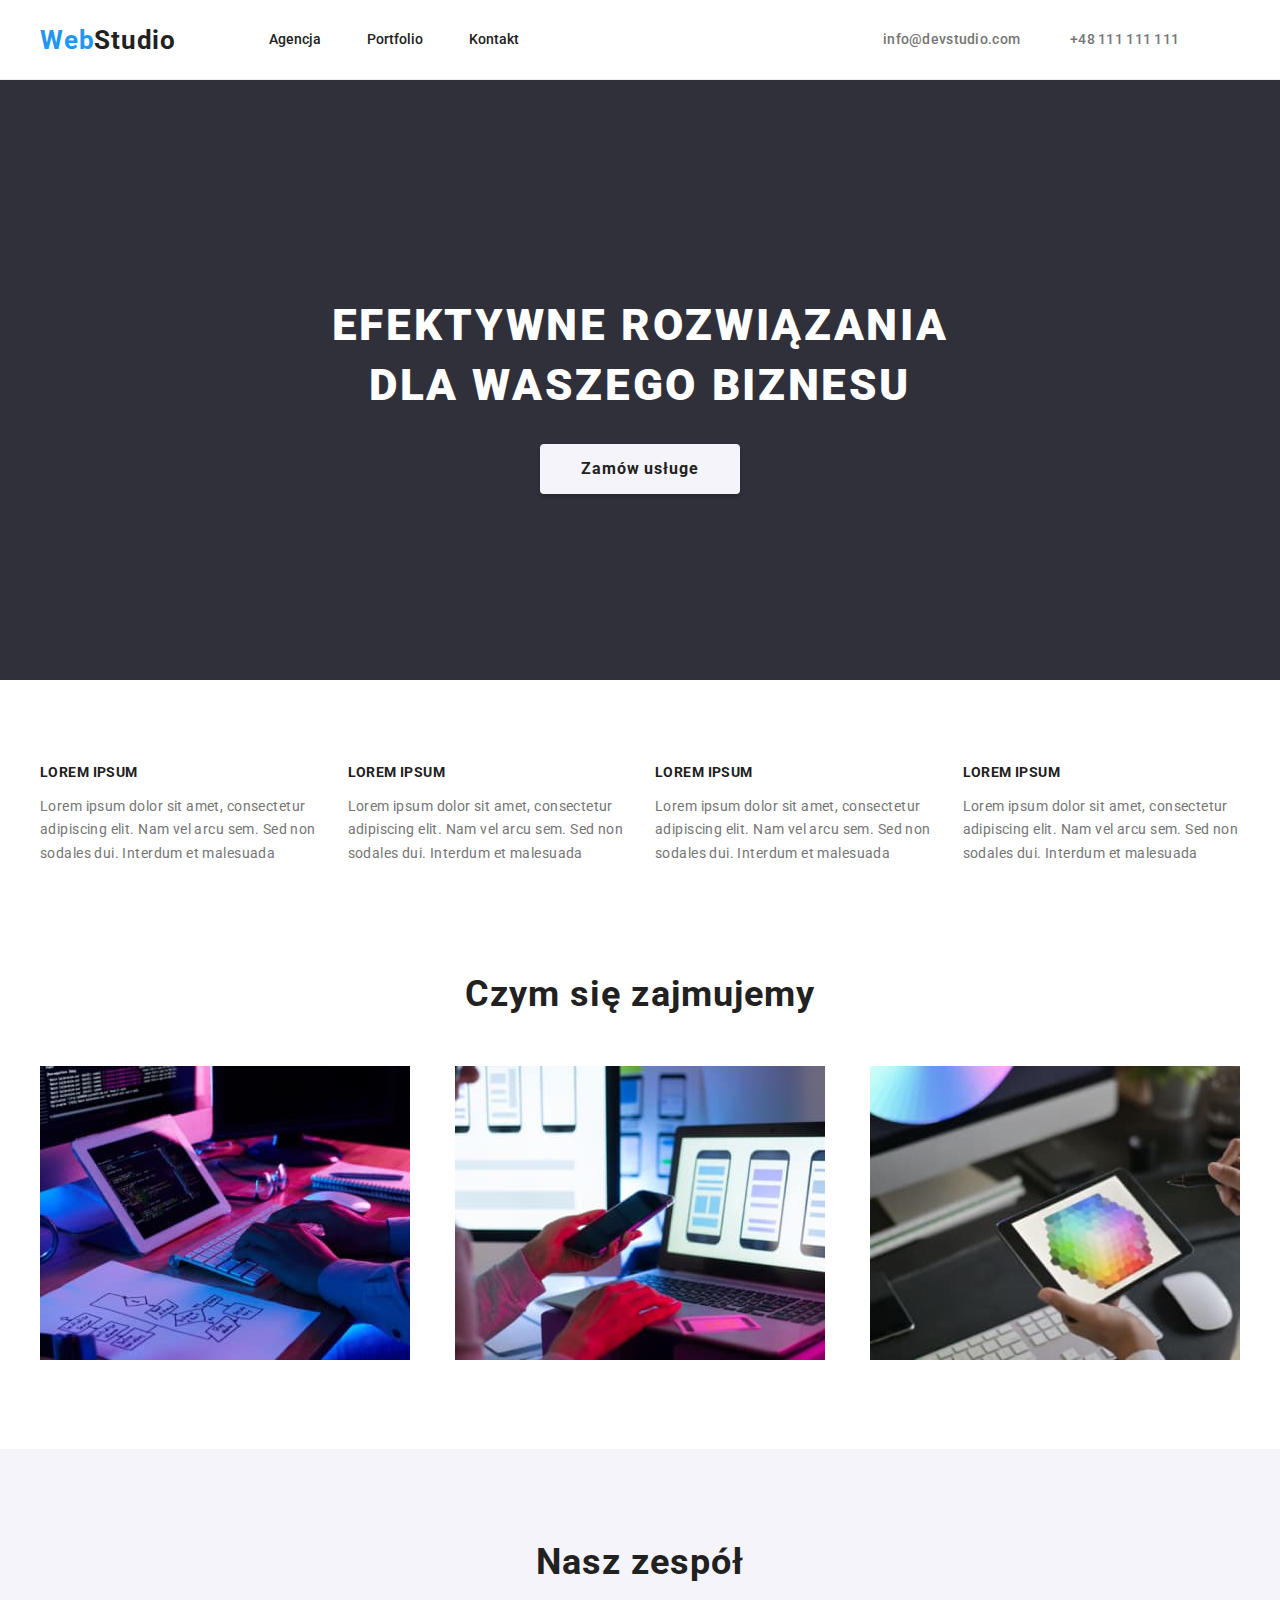
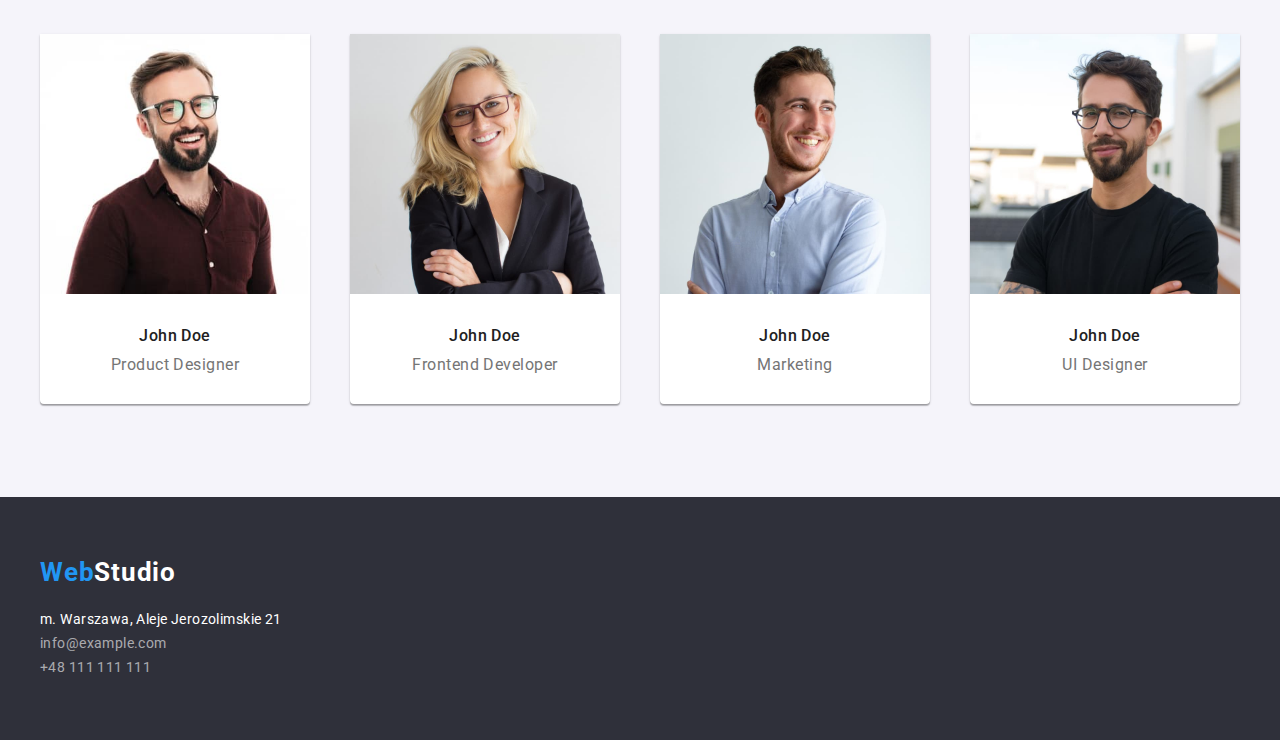
==== commit 48dae75e: "index page" ====
--- a/index.html
+++ b/index.html
@@ -15,24 +15,24 @@
 </head>
 
 <body>
-  <header class="page-header center">
-    <div class="class1 container">
-      <div class="logo-container">
-        <a class="header-logo-blue" href="./index.html"><span>Web</span><span
-            class="header-logo-right">Studio</span></a>
-      </div>
-      <div class="class6">
+  <header class="page-header">
+    <div class="gap-in-centrum-menu container">
+      <div class="logo-headerlinks-container">
+        <div class="logo-container">
+          <a class="header-logo-blue" href="./index.html"><span>Web</span><span
+              class="header-logo-right">Studio</span></a>
+        </div>
         <nav>
           <div class="header-links-container">
             <a class="header-links" href="agencja.html"><span>Agencja</span></a>
             <a class="header-links" href="./portfolio.html"><span>Portfolio</span></a>
             <a class="header-links" href="kontakt.html"><span>Kontakt</span></a>
           </div>
+      </div>
         </nav>
-        <div class="header-links-contact-container">
-          <a class="header-links-contact" href="mailto:info@devstudio.com"><span>info@devstudio.com</span></a>
-          <a class="header-links-contact" href="tel:48111111111"><span>+48 111 111 111</span></a>
-        </div>
+      <div class="header-links-contact-container">
+        <a class="header-links-contact" href="mailto:info@devstudio.com"><span>info@devstudio.com</span></a>
+        <a class="header-links-contact" href="tel:48111111111"><span>+48 111 111 111</span></a>
       </div>
     </div>
   </header>
@@ -43,9 +43,9 @@
         <button class="main-button" type="button">Zamów usługe</button>
       </div>
     </section>
-    <section class="center">
-      <div class="class3 container">
-        <div class="class2">
+    <section class="align-items-center">
+      <div class="index-main-section container">
+        <div>
           <ul class="main-section">
             <li>
               <h4 class="main-section-headings">LOREM IPSUM</h4>
@@ -77,7 +77,7 @@
             </li>
           </ul>
         </div>
-        <div class="gap50">
+        <div class="gap-50-px">
           <div>
             <h3 class="what-we-do">Czym się zajmujemy</h3>
           </div>
@@ -100,7 +100,7 @@
       </div>
     </section>
     <section class="main-section-our-team">
-      <div class="container gap50">
+      <div class="container gap-50-px">
         <div>
           <h3 class="main-section-our-team-heading">Nasz zespół</h3>
         </div>
@@ -151,13 +151,13 @@
     </section>
   </main>
   <footer class="footer">
-    <div class="gap20 container">
+    <div class="gap-20-px container">
       <div>
         <a class="header-logo-blue" href="./index.html"><span>Web</span><span
             class="header-logo-right-down">Studio</span></a>
       </div>
       <div>
-        <address class="class4">
+        <address>
           <ul class="footer-list">
             <li class="footer-adress">m. Warszawa, Aleje Jerozolimskie 21</li>
             <li><a class="footer-email" href="mailto:info@example.com">info@example.com</a></li>
--- a/css/styles.css
+++ b/css/styles.css
@@ -21,10 +21,14 @@
     margin: 0;
     border: 0;
 }
-.class1 {
+.gap-in-centrum-menu {
+    display: flex;
+    gap: 364px;
+    margin: 0;
+}
+.logo-headerlinks-container{
     display: flex;
     gap: 93px;
-    margin: 0;
 }
 .class6 {
     display: flex;
@@ -33,6 +37,8 @@
 .page-header {
     box-sizing: border-box;
     display: flex;
+    flex-direction: column;
+    align-items: center;
     height: 80px;
     max-height: 100%;
     border-bottom: solid 1px #ECECEC;
@@ -149,12 +155,12 @@
 text-transform: uppercase;
 }
 .main-button {
-    color: var(--MainWhiteColor);
+    color: var(--MainBlackColor);
     font-size: 16px;
     font-weight: 700;
     line-height: 1.88;
     letter-spacing: 0.06em;
-    background-color: var(--StudioBlueColor);
+    background-color: var(--BacgroundLightGafitColor);
     text-decoration: none;
     width: 200px;
     height: 50px;
@@ -167,17 +173,15 @@
 }
 .main-button:hover,
 .main-button:focus {
-    color: var(--StudioBlueColor);
-}
-.center {
-    display: flex;
-    flex-direction: column;
-    align-items: center;
-}
-.class2 {
-    margin: 0 auto;
-}
-.class3 {
+    color: var(--MainWhiteColor);
+    background-color: var(--StudioBlueColor);
+}
+.align-items-center {
+    display: flex;
+    flex-direction: column;
+    align-items: center;
+}
+.index-main-section {
     display: flex;
     flex-direction: column;
     height: 769px;
@@ -227,7 +231,7 @@
     justify-content: center;
     align-items: center;
 }
-.gap50 {
+.gap-50-px {
     display: flex;
     flex-direction: column;
     gap: 50px;
@@ -313,14 +317,12 @@
     padding-bottom: 60px;
     justify-content: center;
 }
-.gap20 {
+.gap-20-px {
     display: flex;
     flex-direction: column;
     gap: 20px;
 }
-.class4 {
-    display: flex;
-}
+
 .footer-list {
     display: flex;
     flex-direction: column;
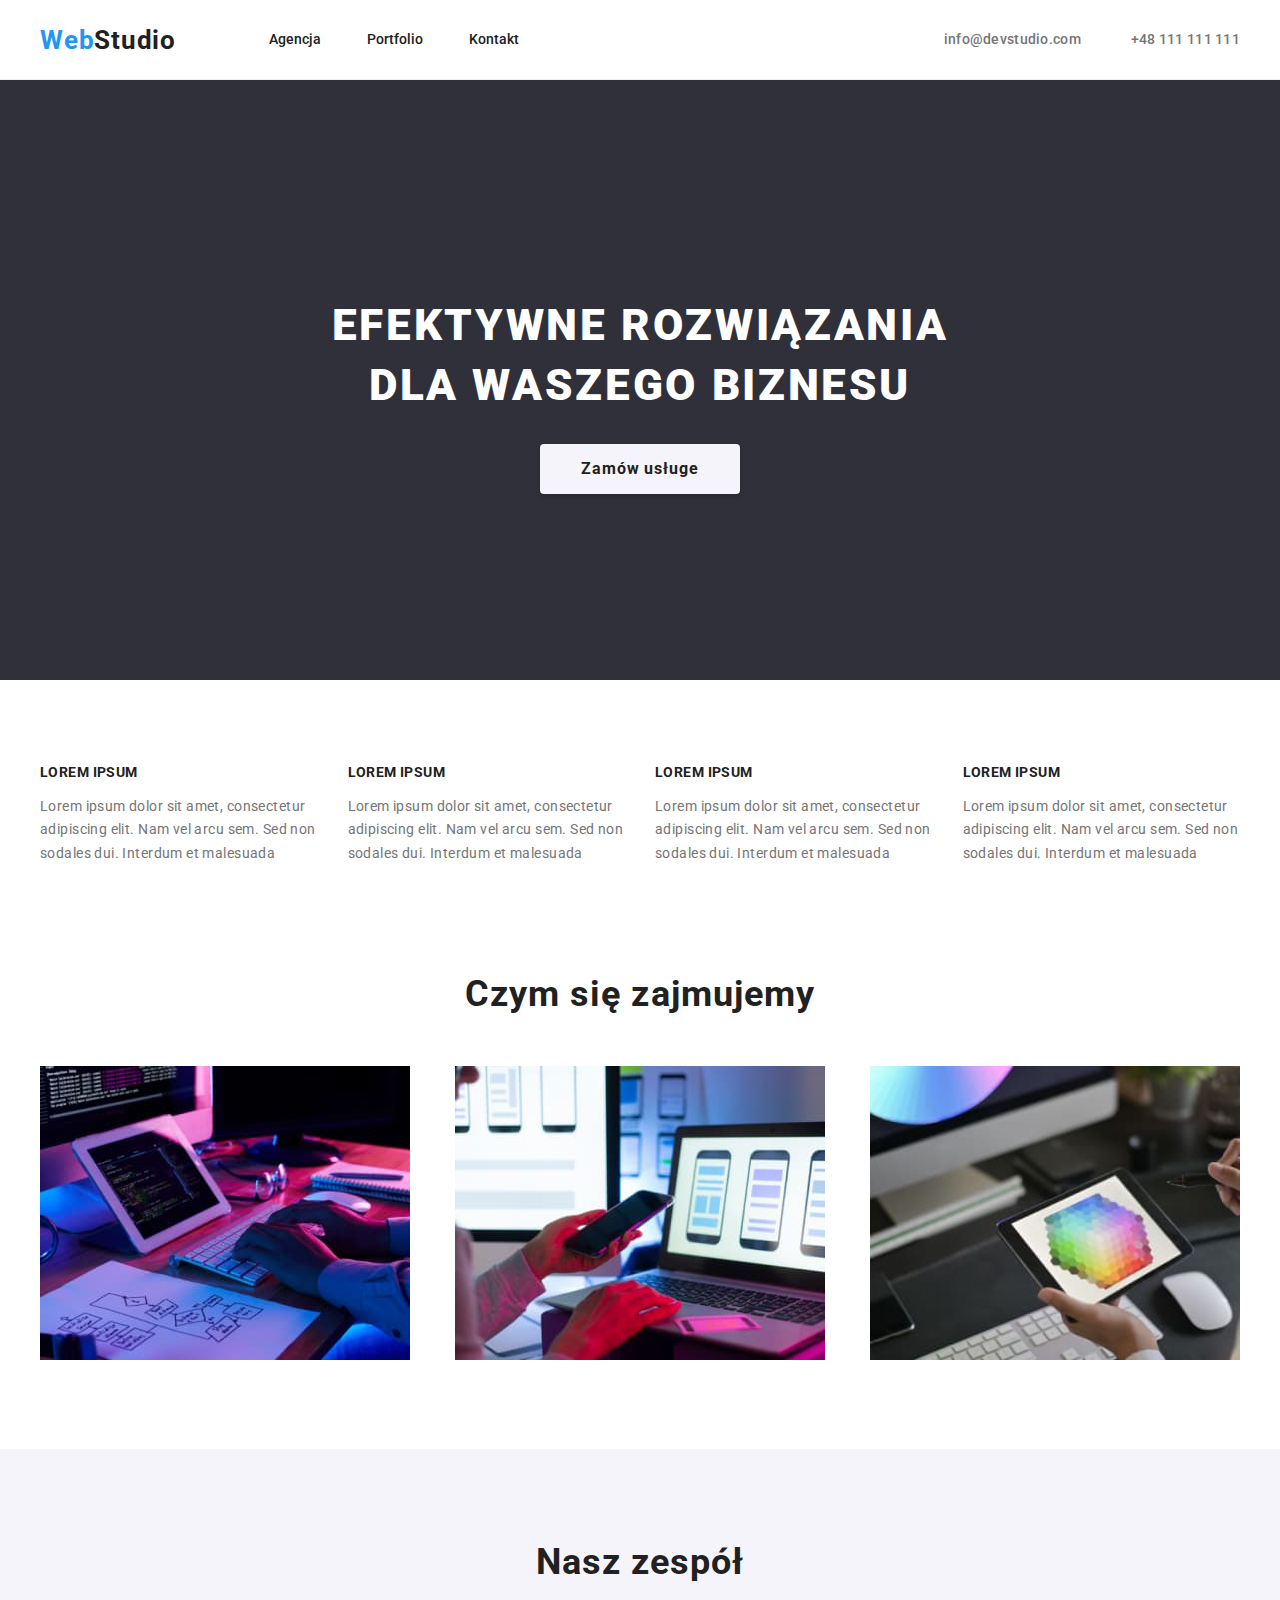
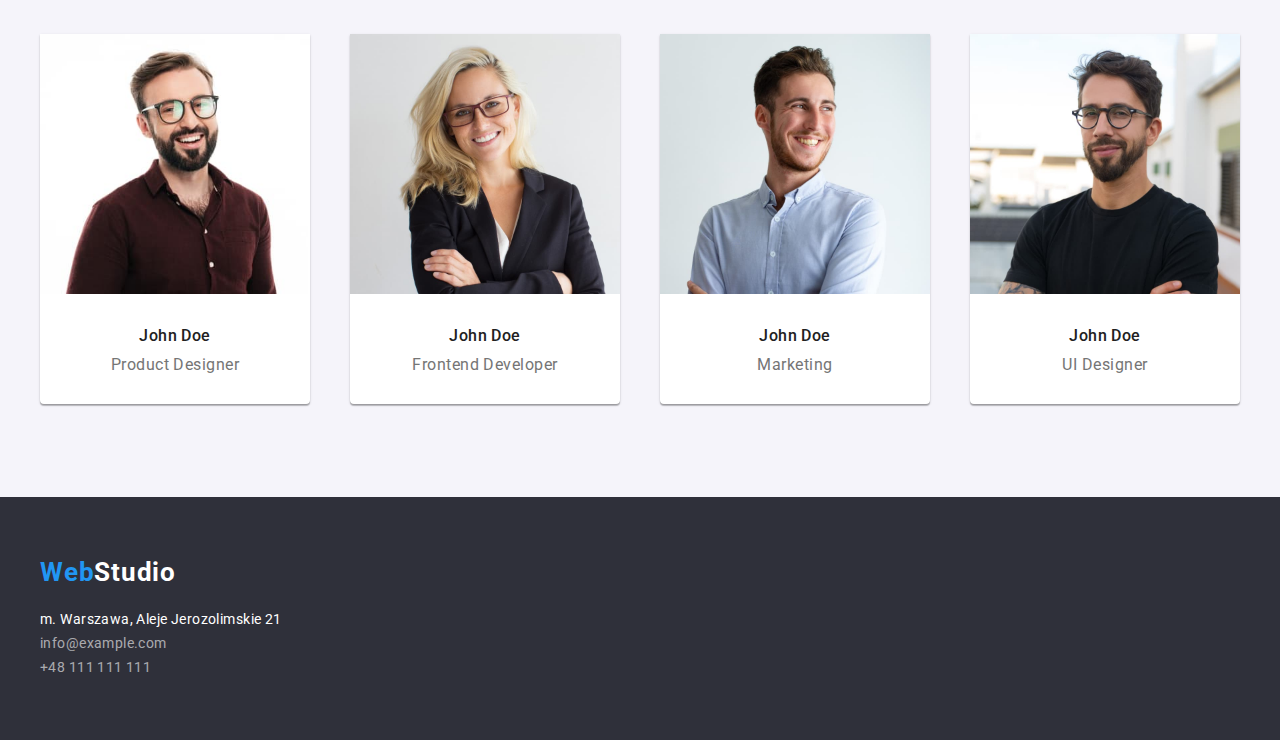
==== commit dbb753b9: "Update index.html" ====
--- a/index.html
+++ b/index.html
@@ -16,7 +16,7 @@
 
 <body>
   <header class="page-header">
-    <div class="gap-in-centrum-menu container">
+    <div class="freespace-in-centrum-menu container">
       <div class="logo-headerlinks-container">
         <div class="logo-container">
           <a class="header-logo-blue" href="./index.html"><span>Web</span><span
--- a/css/styles.css
+++ b/css/styles.css
@@ -21,18 +21,14 @@
     margin: 0;
     border: 0;
 }
-.gap-in-centrum-menu {
-    display: flex;
-    gap: 364px;
-    margin: 0;
+.freespace-in-centrum-menu {
+    display: flex;
+    margin: 0;
+    justify-content: space-between;
 }
 .logo-headerlinks-container{
     display: flex;
     gap: 93px;
-}
-.class6 {
-    display: flex;
-    gap: 371px;
 }
 .page-header {
     box-sizing: border-box;
@@ -236,12 +232,13 @@
     flex-direction: column;
     gap: 50px;
 }
-.gap502 {
+.gap-50-px-second {
     display: flex;
     flex-direction: column;
     justify-content: center;
     gap: 50px;
     height: 1548px;
+    margin: 0;
 }
 .what-we-do {
     text-align: center;
@@ -405,6 +402,10 @@
 .footer-tel:focus {
     color: var(--StudioBlueColor);
 }
+.height-portfolio {
+    height: 1548px;
+    justify-content: center;
+}
 .portfolio-button-list{
     display: flex;
     justify-content: center;
@@ -441,14 +442,19 @@
     margin: 0;
     padding: 0;
     justify-content: center;
+    align-items: center;
     gap: 30px;
+    column-gap: 30px;
 }
 .portfolio-elements {
     display: flex;
     flex-direction: column;
+    align-items: center;
+    max-width: 370px;
+    width: 100%;
     background-color: var(--MainWhiteColor);
-}
-
+    flex-basis: calc((100%-2*30px)/3);
+}
 .portfolio-h-title {
     font-weight: 700;
     font-size: 18px;
